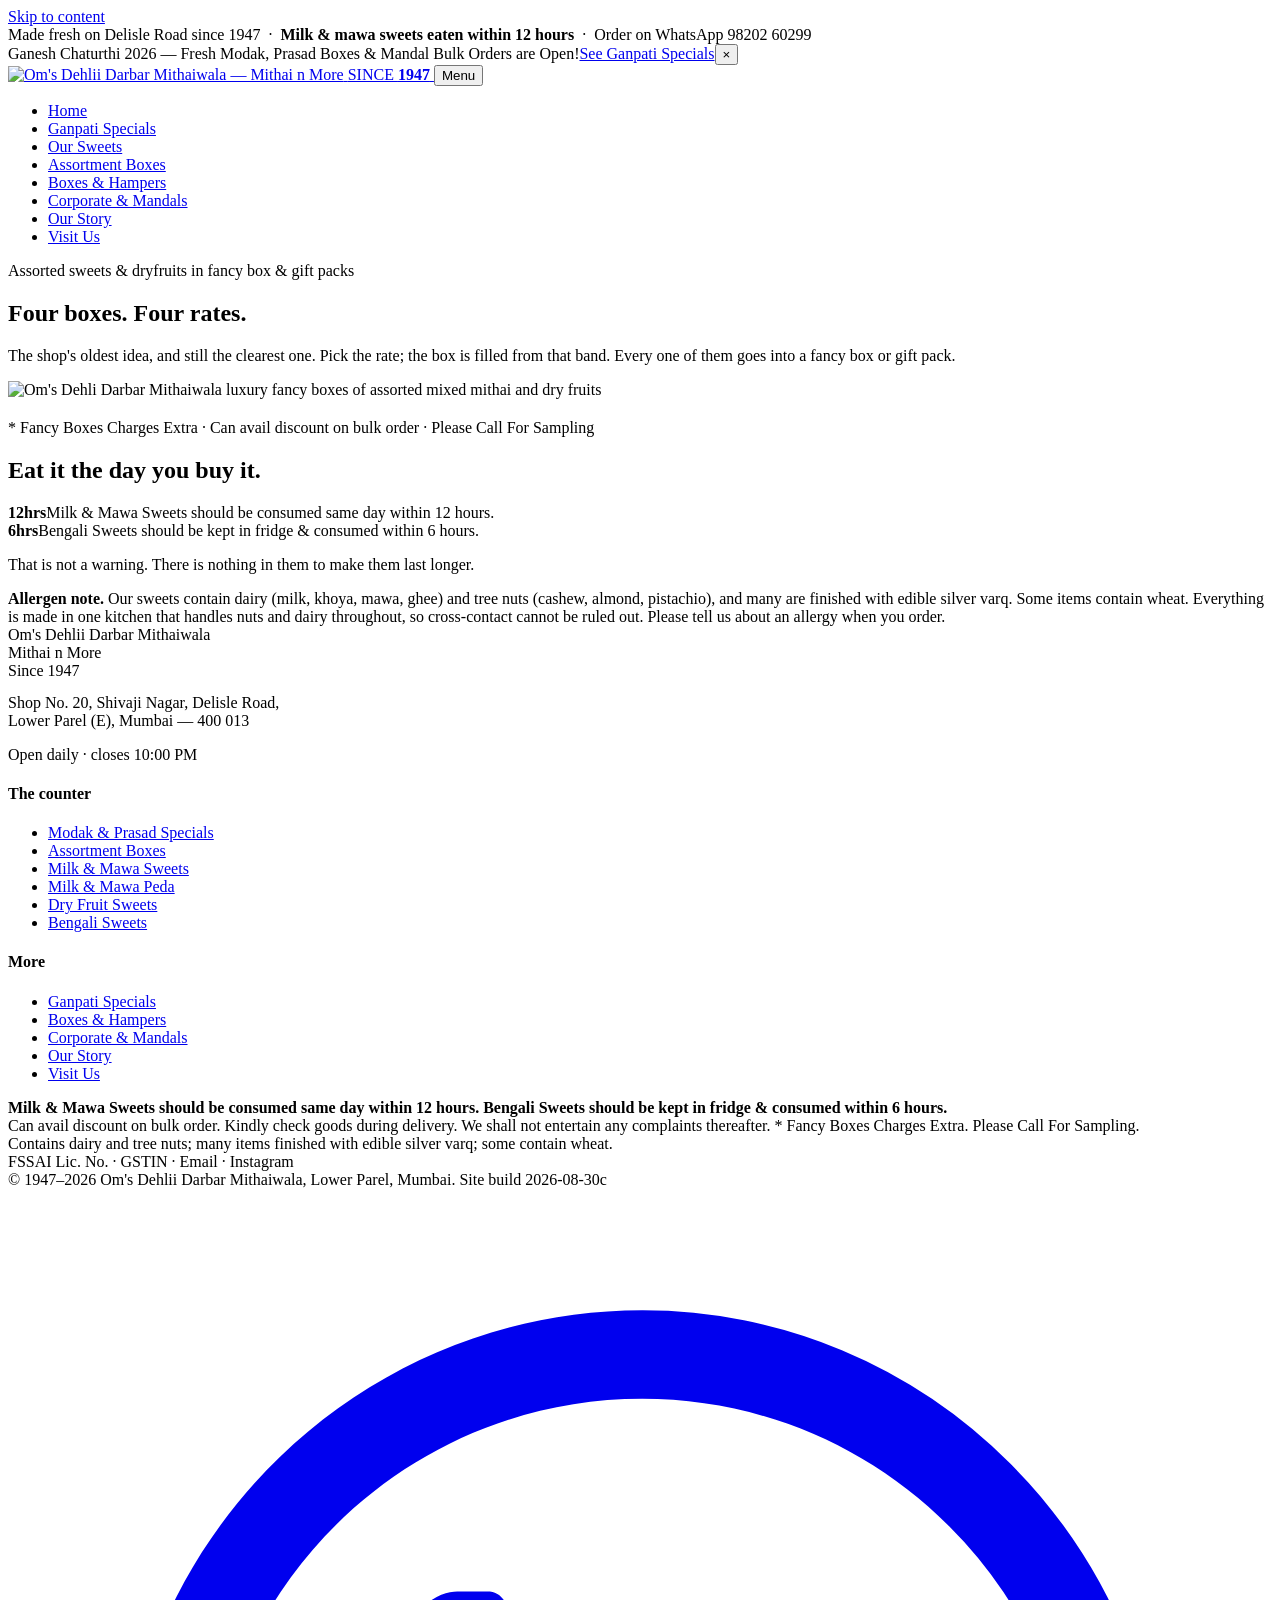
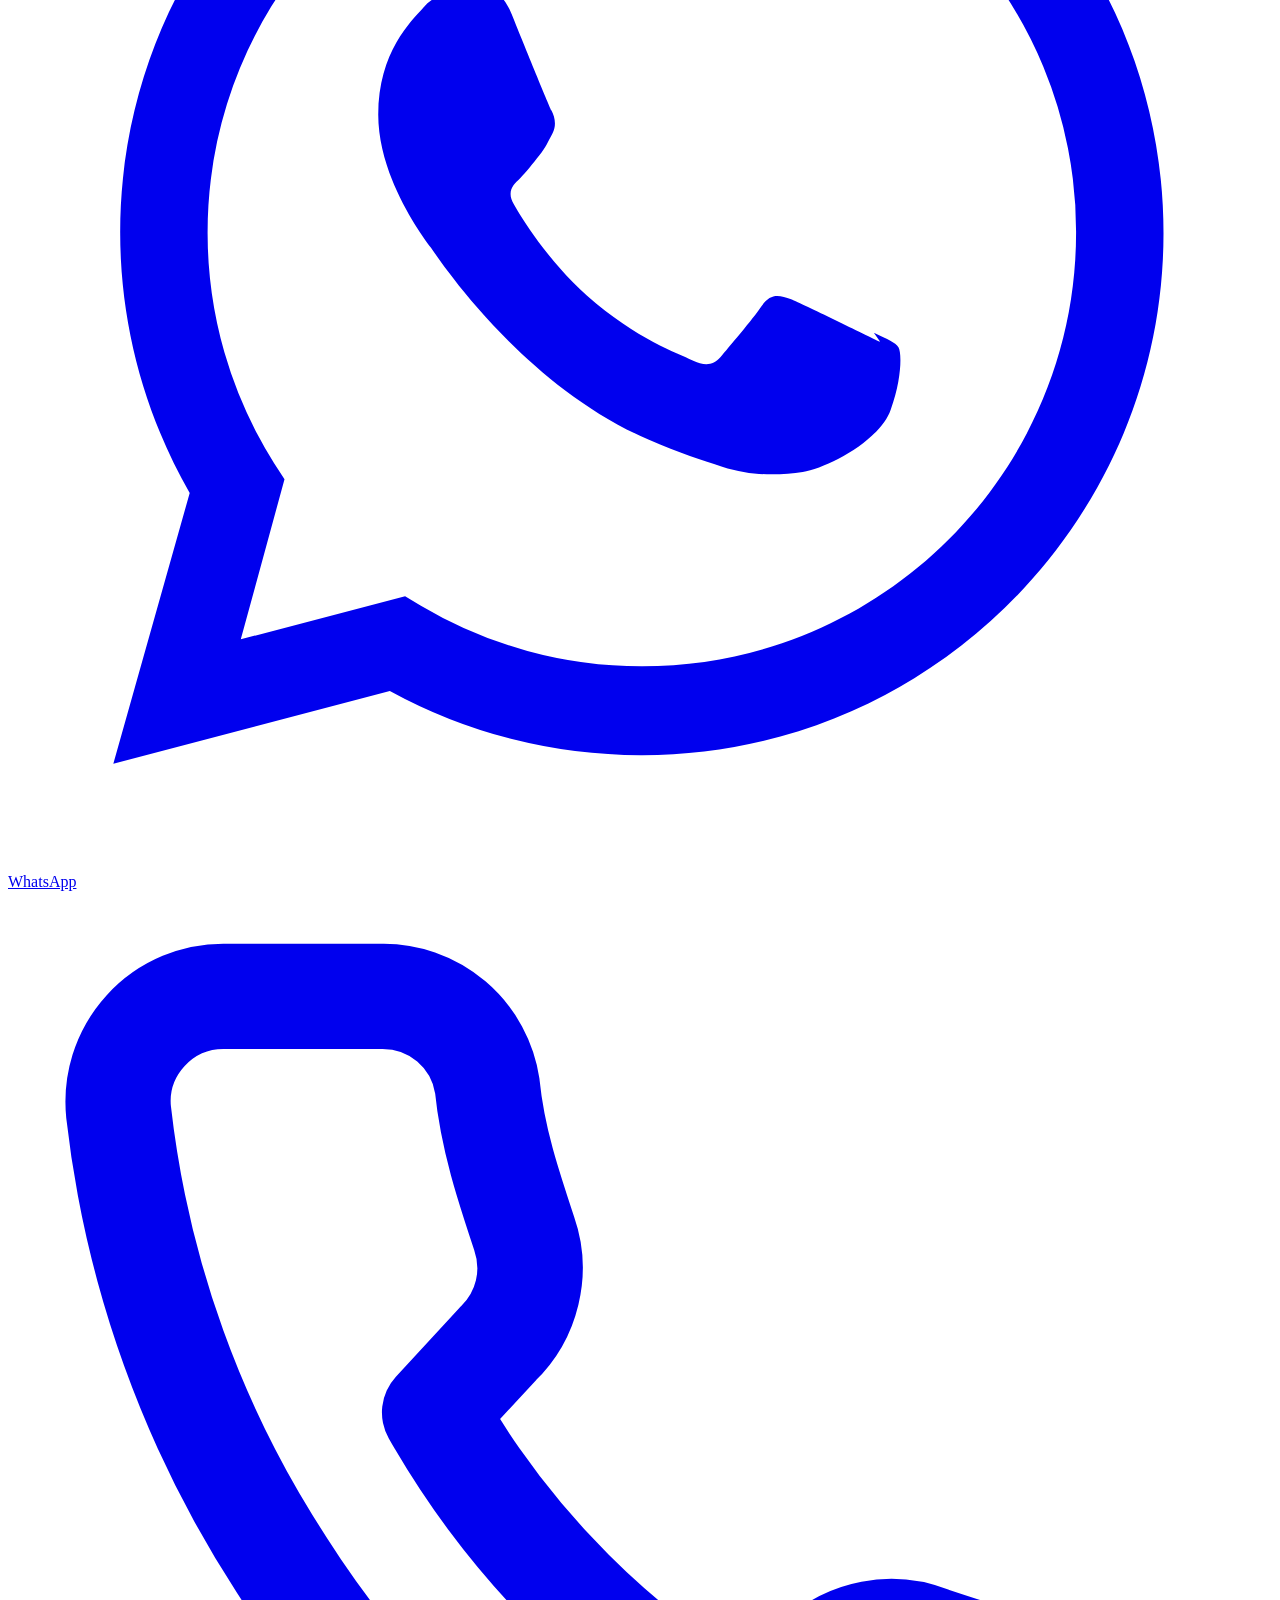
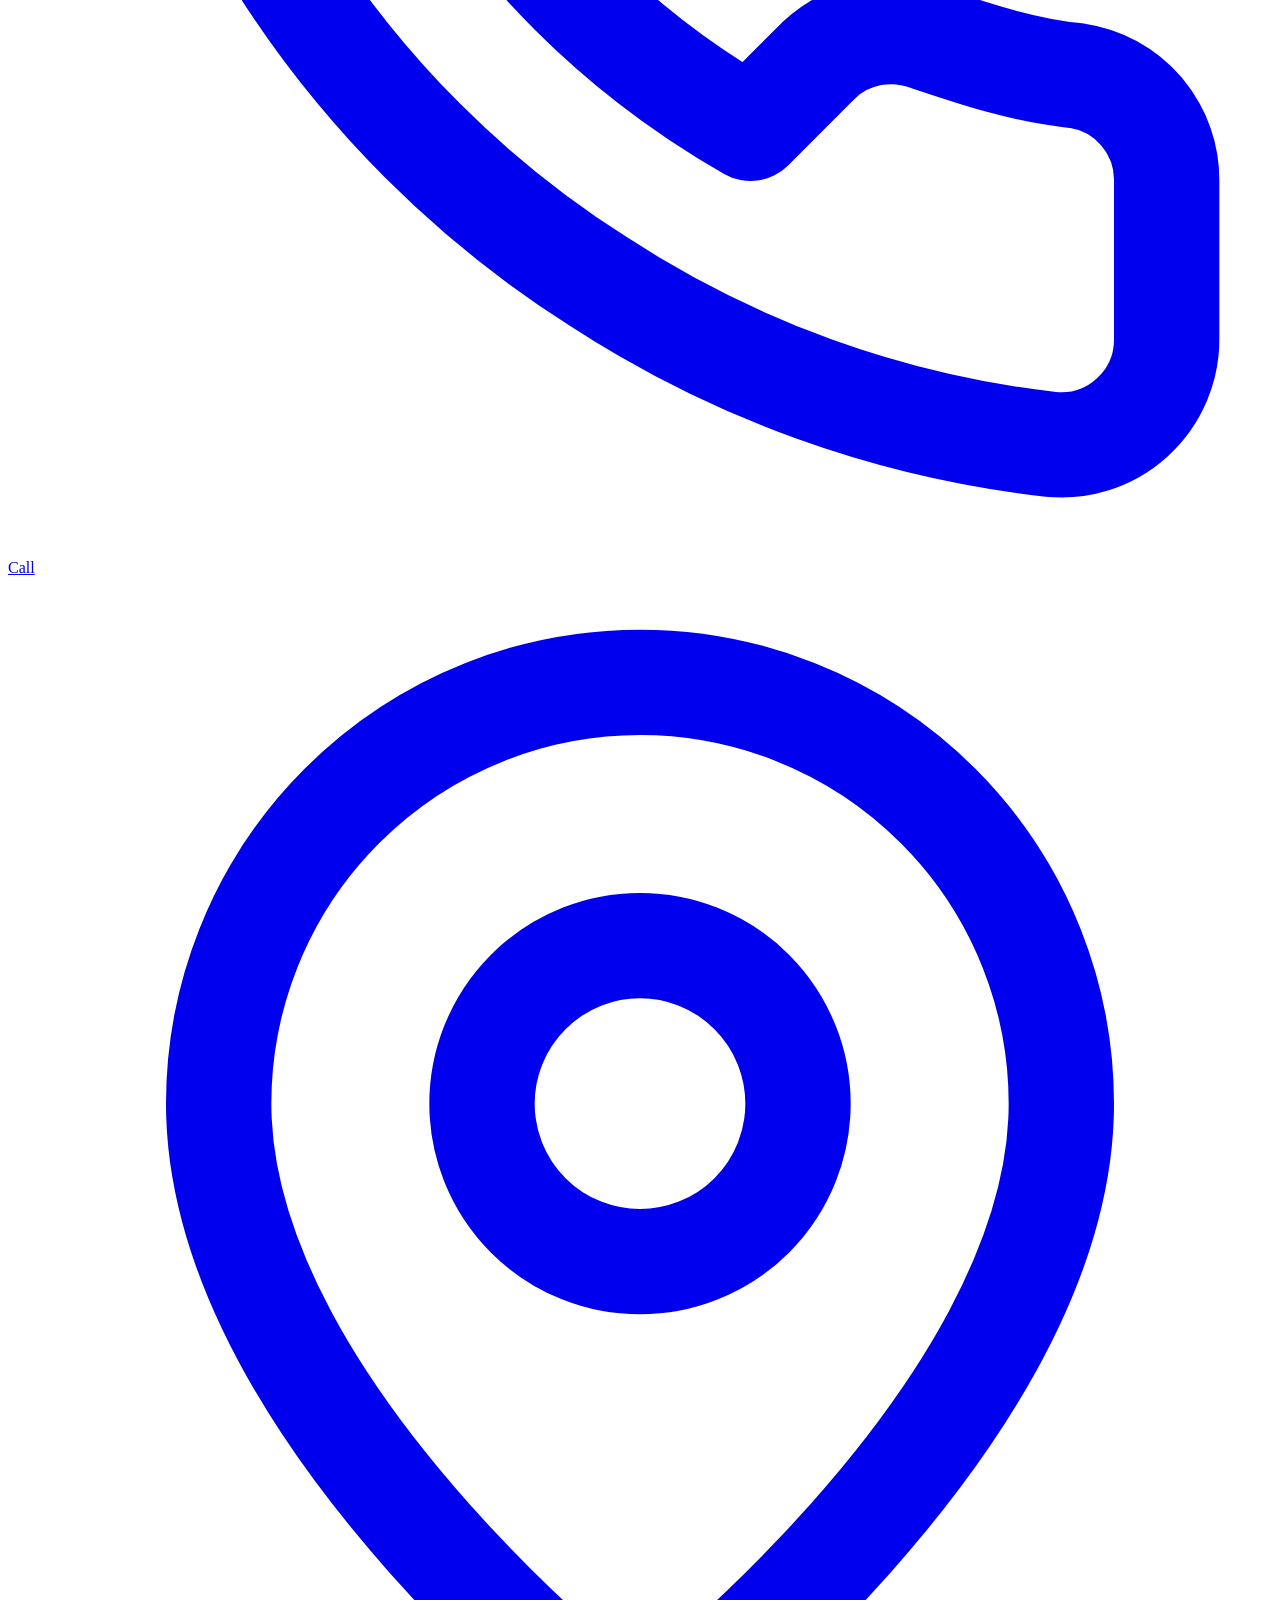
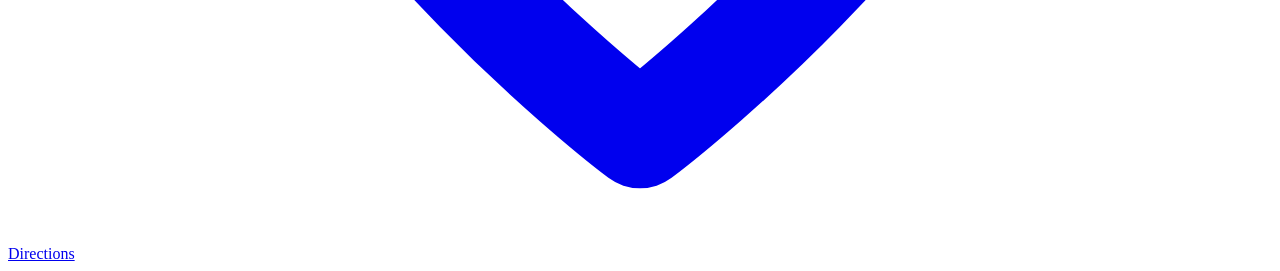
==== assortments.html @ df22cde6 "Standardize spelling to Om's Dehlii Darbar Mithaiwala (double i) across all flyers, images, and webs" ====
<!DOCTYPE html>
<html lang="en">
<head>
<meta charset="utf-8">
<meta name="viewport" content="width=device-width, initial-scale=1">
<title>Assorted sweets & dryfruit gift boxes — ₹280 to ₹1,400 per kg | Lower Parel</title>
<meta name="description" content="Four assortment boxes: Dry Fruits Mix ₹1,400, Pure Milk & Dry Fruits ₹700, Mawa & Deshi ₹560, Deshi & Vanaspati ₹280 per kg. Fancy box and gift packs. Lower Parel, Mumbai.">
<link rel="canonical" href="https://omsdehliidarbarmithaiwala.github.io/Our-Website/assortments.html">
<meta name="theme-color" content="#C4123F">
<meta property="og:type" content="website">
<meta property="og:site_name" content="Om's Dehlii Darbar Mithaiwala">
<meta property="og:title" content="Assorted sweets & dryfruit gift boxes — ₹280 to ₹1,400 per kg | Lower Parel">
<meta property="og:description" content="Four assortment boxes: Dry Fruits Mix ₹1,400, Pure Milk & Dry Fruits ₹700, Mawa & Deshi ₹560, Deshi & Vanaspati ₹280 per kg. Fancy box and gift packs. Lower Parel, Mumbai.">
<meta property="og:url" content="https://omsdehliidarbarmithaiwala.github.io/Our-Website/assortments.html">
<meta property="og:image" content="https://omsdehliidarbarmithaiwala.github.io/Our-Website/assets/img/linkcard.jpg">
<meta property="og:image:width" content="1200"><meta property="og:image:height" content="630">
<meta property="og:locale" content="en_IN">
<meta name="twitter:card" content="summary_large_image">
<link rel="preload" href="assets/fonts/bitter-800.woff2" as="font" type="font/woff2" crossorigin>
<link rel="preload" href="assets/fonts/bitter-400.woff2" as="font" type="font/woff2" crossorigin>
<link rel="preload" href="assets/fonts/oswald-700.woff2" as="font" type="font/woff2" crossorigin>
<link rel="stylesheet" href="assets/css/site.css?v=2026-08-30c">
<script src="assets/js/products.js?v=2026-08-30c" defer></script>
<script src="assets/js/site.js?v=2026-08-30c" defer></script>
<link rel="icon" href="assets/img/logo.svg" type="image/svg+xml">
<script type="application/ld+json">{"@context":"https://schema.org","@type":["Bakery","LocalBusiness","Store"],"name":"Om's Dehlii Darbar Mithaiwala","alternateName":["Om's Dehlii Darbar Mithaiwala","Oms Dehlii Darbar Mithaiwala"],"slogan":"Mithai n More","description":"All varieties of dry fruit, milk, bengali and mawa mithais manufactured by us. We cater to all orders for retail and corporate. Also available all types of dry fruits and farsans and chocolates. Fancy packaging available.","foundingDate":"1947","url":"https://omsdehliidarbarmithaiwala.github.io/Our-Website/","telephone":["+919920879952","+919820260299"],"priceRange":"₹₹","currenciesAccepted":"INR","paymentAccepted":"Cash, UPI","servesCuisine":"Indian sweets","address":{"@type":"PostalAddress","streetAddress":"Shop No. 20, Shivaji Nagar, Delisle Road","addressLocality":"Lower Parel (E), Mumbai","addressRegion":"Maharashtra","postalCode":"400013","addressCountry":"IN"},"openingHoursSpecification":[{"@type":"OpeningHoursSpecification","dayOfWeek":["Monday","Tuesday","Wednesday","Thursday","Friday","Saturday","Sunday"],"closes":"22:00"}],"aggregateRating":{"@type":"AggregateRating","ratingValue":"4.8","reviewCount":"16","bestRating":"5"},"hasMap":"https://maps.google.com/?q=Om%27s%20Dehlii%20Darbar%20Mithaiwala%2C%20Shop%20No.%2020%2C%20Shivaji%20Nagar%2C%20Delisle%20Road%2C%20Lower%20Parel%20%28E%29%2C%20Mumbai%20400013"}</script>
</head>
<body>
<a class="skip" href="#main">Skip to content</a>
<div class="announce"><span>Made fresh on Delisle Road since 1947 &nbsp;·&nbsp; <b>Milk &amp; mawa sweets eaten within 12 hours</b> &nbsp;·&nbsp; Order on WhatsApp 98202 60299</span></div>
<div class="season" id="season-banner" role="region" aria-label="Ganesh Chaturthi season notice"><div class="season-in"><span>Ganesh Chaturthi 2026 — Fresh Modak, Prasad Boxes &amp; Mandal Bulk Orders are Open!</span><a href="ganpati.html">See Ganpati Specials</a><button class="x" type="button" aria-label="Dismiss this notice">&times;</button></div></div>
<div class="goldrule" aria-hidden="true"></div>
<header class="hdr">
  <div class="hdr-in">
    <a class="brand" href="index.html">
      <img src="assets/img/logo.svg" width="150" height="110" alt="Om's Dehlii Darbar Mithaiwala — Mithai n More">
      <span class="since">SINCE <b>1947</b></span>
    </a>
    <button class="navbtn" id="navbtn" aria-expanded="false" aria-controls="nav">Menu</button>
    <nav class="nav" id="nav" aria-label="Main"><ul><li><a href="index.html">Home</a></li><li><a href="ganpati.html" data-season-only>Ganpati Specials</a></li><li><a href="sweets.html">Our Sweets</a></li><li><a href="assortments.html">Assortment Boxes</a></li><li><a href="boxes.html">Boxes &amp; Hampers</a></li><li><a href="corporate.html">Corporate &amp; Mandals</a></li><li><a href="story.html">Our Story</a></li><li><a href="visit.html">Visit Us</a></li></ul></nav>
  </div>
</header>
<main id="main">

<section class="hero">
  <div class="wrap hero-in">
    <div>
      <p class="eyebrow">Assorted sweets &amp; dryfruits in fancy box &amp; gift packs</p>
      <h1>Four boxes. Four rates.</h1>
      <p>The shop's oldest idea, and still the clearest one. Pick the rate; the box is filled from that band.
         Every one of them goes into a fancy box or gift pack.</p>
    </div>
    <div class="hero-img">
      <picture><source type="image/webp" srcset="assets/img/festive-boxes-hero-800.webp">
      <img src="assets/img/festive-boxes-hero-800.jpg" width="800" height="450" fetchpriority="high" decoding="async"
           alt="Om's Dehli Darbar Mithaiwala luxury fancy boxes of assorted mixed mithai and dry fruits"></picture>
    </div>
  </div>
</section>
<section class="sec">
  <div class="wrap">
    <div class="bands" data-bands></div>
    <p style="margin-top:20px;color:var(--muted)">* Fancy Boxes Charges Extra · Can avail discount on bulk order · Please Call For Sampling</p>
  </div>
</section>
<section class="sec tint"><div class="wrap"><div class="fresh">
  <h2>Eat it the day you buy it.</h2>
  <div class="fg">
    <div class="fcard"><b>12<span>hrs</span></b><span>Milk &amp; Mawa Sweets should be consumed same day within 12 hours.</span></div>
    <div class="fcard"><b>6<span>hrs</span></b><span>Bengali Sweets should be kept in fridge &amp; consumed within 6 hours.</span></div>
  </div>
  <p class="fnote">That is not a warning. There is nothing in them to make them last longer.</p>
</div></div></section>
<section class="sec"><div class="wrap"><div class="allergen"><b>Allergen note.</b> Our sweets contain dairy (milk, khoya, mawa, ghee) and tree nuts (cashew, almond, pistachio), and many are finished with edible silver varq. Some items contain wheat. Everything is made in one kitchen that handles nuts and dairy throughout, so cross-contact cannot be ruled out. Please tell us about an allergy when you order.</div></div></section>

</main>
<div class="goldrule" aria-hidden="true"></div>
<footer class="ftr">
  <div class="wrap inner">
    <div class="cols">
      <div>
        <div class="lock">Om's Dehlii Darbar Mithaiwala</div>
        <div class="tag">Mithai n More</div>
        <div class="since">Since 1947</div>
        <p style="margin-top:14px">Shop No. 20, Shivaji Nagar, Delisle Road,<br>Lower Parel (E), Mumbai — 400 013</p>
        <p>Open daily · closes 10:00 PM</p>
        <div class="nums" data-phones></div>
      </div>
            <div>
        <h4>The counter</h4>
        <ul>
          <li><a href="ganpati.html">Modak &amp; Prasad Specials</a></li>
          <li><a href="assortments.html">Assortment Boxes</a></li>
          <li><a href="sweets.html">Milk &amp; Mawa Sweets</a></li>
          <li><a href="sweets.html">Milk &amp; Mawa Peda</a></li>
          <li><a href="sweets.html">Dry Fruit Sweets</a></li>
          <li><a href="sweets.html">Bengali Sweets</a></li>
        </ul>
      </div>
            <div>
        <h4>More</h4>
        <ul>
          <li><a href="ganpati.html">Ganpati Specials</a></li>
          <li><a href="boxes.html">Boxes &amp; Hampers</a></li>
          <li><a href="corporate.html">Corporate &amp; Mandals</a></li>
          <li><a href="story.html">Our Story</a></li>
          <li><a href="visit.html">Visit Us</a></li>
        </ul>
      </div>
    </div>
    <p class="fine">
      <b>Milk &amp; Mawa Sweets should be consumed same day within 12 hours. Bengali Sweets should be kept in
      fridge &amp; consumed within 6 hours.</b><br>
      Can avail discount on bulk order. Kindly check goods during delivery. We shall not entertain any complaints
      thereafter. * Fancy Boxes Charges Extra. Please Call For Sampling.<br>
      Contains dairy and tree nuts; many items finished with edible silver varq; some contain wheat.<br>
      FSSAI Lic. No. <span data-ph="fssai"></span> · GSTIN <span data-ph="gst"></span> ·
      Email <span data-ph="email"></span> · Instagram <span data-ph="instagram"></span><br>
      © 1947–2026 Om's Dehlii Darbar Mithaiwala, Lower Parel, Mumbai. <span class="build">Site build 2026-08-30c</span>
    </p>
  </div>
</footer>
<nav class="actionbar" aria-label="Quick actions">
  <a class="wa" data-href="wa" href="#"><svg viewBox="0 0 24 24" fill="currentColor" aria-hidden="true"><path d="M12.04 2C6.58 2 2.13 6.45 2.13 11.91c0 1.75.46 3.45 1.32 4.95L2 22l5.25-1.38a9.9 9.9 0 0 0 4.79 1.22c5.46 0 9.9-4.45 9.9-9.91 0-2.65-1.03-5.14-2.9-7.01A9.82 9.82 0 0 0 12.04 2Zm0 18.15a8.2 8.2 0 0 1-4.2-1.15l-.3-.18-3.12.82.83-3.04-.2-.31a8.18 8.18 0 0 1-1.26-4.38c0-4.54 3.7-8.23 8.25-8.23 2.2 0 4.27.86 5.83 2.42a8.17 8.17 0 0 1 2.41 5.82c0 4.54-3.69 8.23-8.24 8.23Zm4.52-6.16c-.25-.12-1.47-.72-1.69-.81-.23-.08-.39-.12-.56.13-.16.24-.64.8-.78.97-.15.16-.29.18-.54.06-.25-.13-1.05-.39-2-1.23-.74-.66-1.24-1.47-1.38-1.72-.15-.25-.02-.38.11-.5.11-.11.25-.29.37-.44.12-.15.16-.25.25-.42.08-.16.04-.31-.02-.43-.06-.12-.56-1.34-.76-1.84-.2-.48-.4-.42-.56-.42h-.47c-.16 0-.43.06-.65.31-.22.25-.85.83-.85 2.03s.87 2.35.99 2.51c.12.16 1.71 2.61 4.15 3.66.58.25 1.03.4 1.39.51.58.19 1.11.16 1.53.1.47-.07 1.47-.6 1.67-1.18.21-.58.21-1.07.15-1.18-.06-.1-.22-.16-.47-.28Z"/></svg>WhatsApp</a>
  <a data-href="tel" href="#"><svg viewBox="0 0 24 24" fill="none" stroke="currentColor" stroke-width="2" stroke-linecap="round" stroke-linejoin="round" aria-hidden="true"><path d="M22 16.9v3a2 2 0 0 1-2.2 2 19.8 19.8 0 0 1-8.6-3.1 19.5 19.5 0 0 1-6-6A19.8 19.8 0 0 1 2.1 4.2 2 2 0 0 1 4.1 2h3a2 2 0 0 1 2 1.7c.1 1 .4 1.9.7 2.8a2 2 0 0 1-.5 2.1L8.1 9.9a16 16 0 0 0 6 6l1.3-1.3a2 2 0 0 1 2.1-.4c.9.3 1.8.6 2.8.7a2 2 0 0 1 1.7 2Z"/></svg>Call</a>
  <a data-href="maps" href="#" rel="noopener"><svg viewBox="0 0 24 24" fill="none" stroke="currentColor" stroke-width="2" stroke-linecap="round" stroke-linejoin="round" aria-hidden="true"><path d="M20 10c0 6-8 12-8 12S4 16 4 10a8 8 0 1 1 16 0Z"/><circle cx="12" cy="10" r="3"/></svg>Directions</a>
</nav>
</body>
</html>
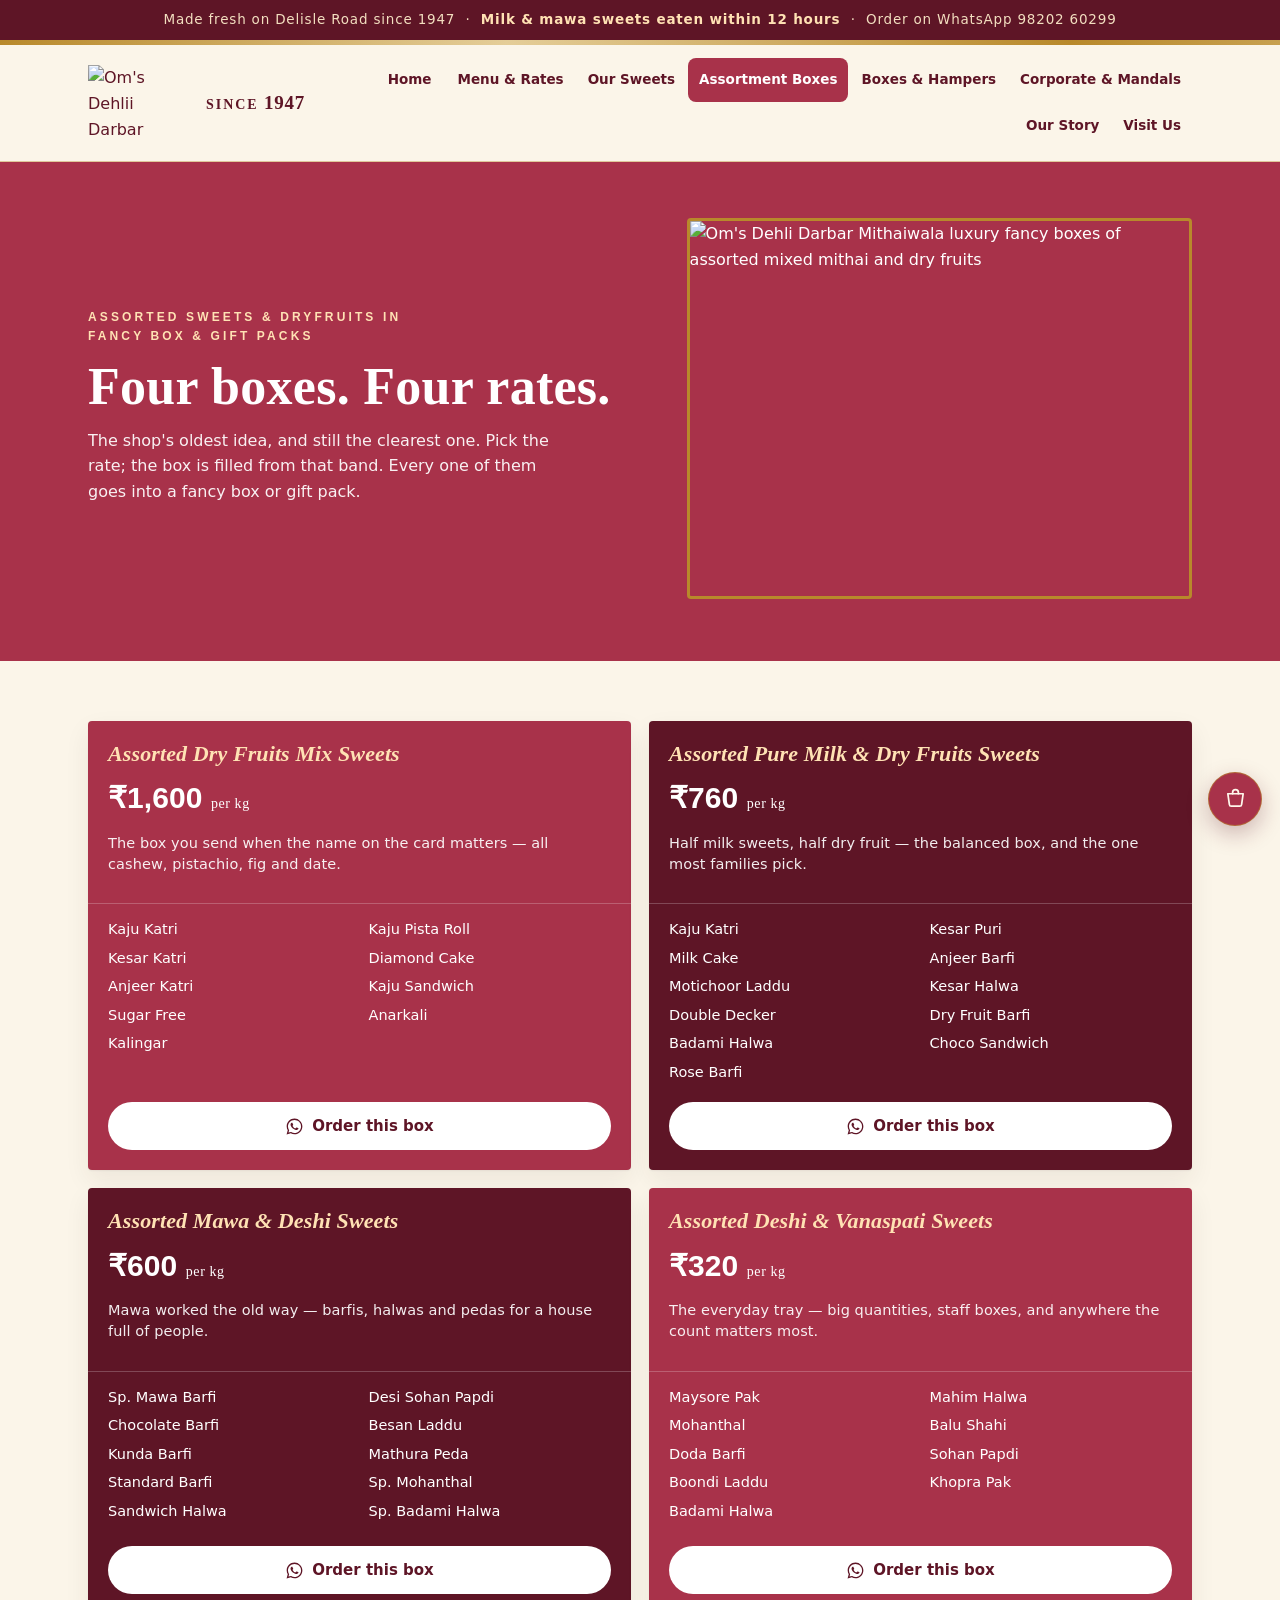
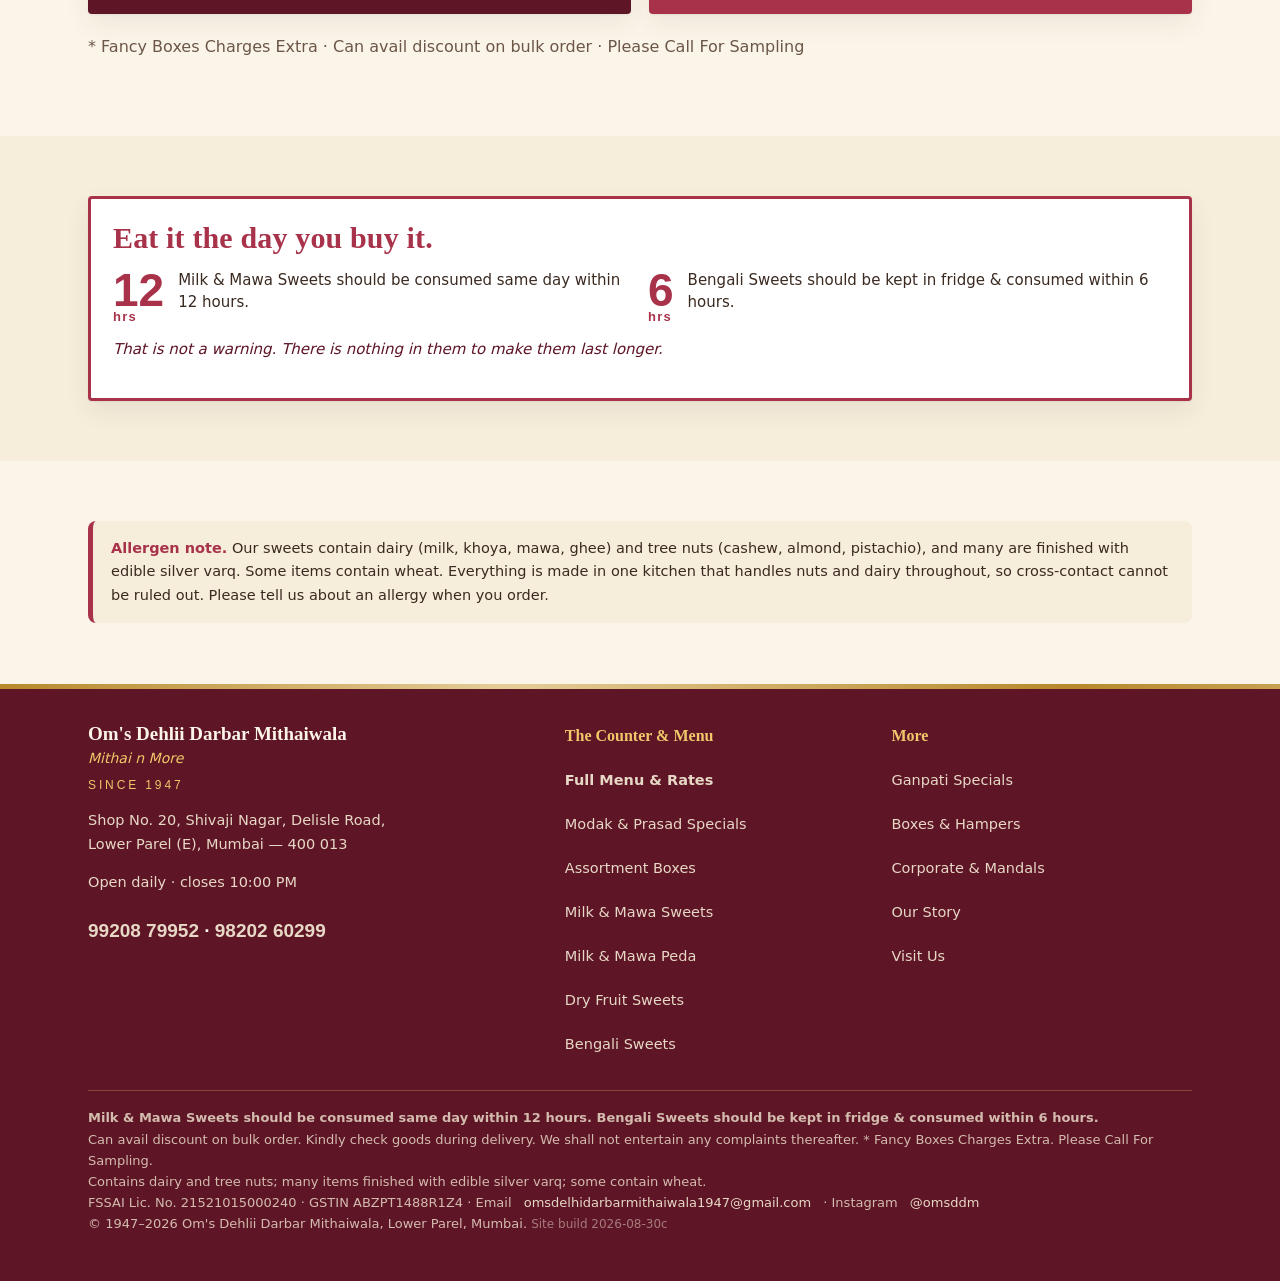
==== commit 6bc46f04: "Add official menu and price list page (menu.html) with navigation updates" ====
--- a/assortments.html
+++ b/assortments.html
@@ -37,7 +37,7 @@
       <span class="since">SINCE <b>1947</b></span>
     </a>
     <button class="navbtn" id="navbtn" aria-expanded="false" aria-controls="nav">Menu</button>
-    <nav class="nav" id="nav" aria-label="Main"><ul><li><a href="index.html">Home</a></li><li><a href="ganpati.html" data-season-only>Ganpati Specials</a></li><li><a href="sweets.html">Our Sweets</a></li><li><a href="assortments.html">Assortment Boxes</a></li><li><a href="boxes.html">Boxes &amp; Hampers</a></li><li><a href="corporate.html">Corporate &amp; Mandals</a></li><li><a href="story.html">Our Story</a></li><li><a href="visit.html">Visit Us</a></li></ul></nav>
+    <nav class="nav" id="nav" aria-label="Main"><ul><li><a href="index.html">Home</a></li><li><a href="ganpati.html" data-season-only>Ganpati Specials</a></li><li><a href="menu.html">Menu &amp; Rates</a></li><li><a href="sweets.html">Our Sweets</a></li><li><a href="assortments.html" aria-current="page">Assortment Boxes</a></li><li><a href="boxes.html">Boxes &amp; Hampers</a></li><li><a href="corporate.html">Corporate &amp; Mandals</a></li><li><a href="story.html">Our Story</a></li><li><a href="visit.html">Visit Us</a></li></ul></nav>
   </div>
 </header>
 <main id="main">
@@ -87,8 +87,9 @@
         <div class="nums" data-phones></div>
       </div>
             <div>
-        <h4>The counter</h4>
+        <h4>The Counter &amp; Menu</h4>
         <ul>
+          <li><a href="menu.html"><b>Full Menu &amp; Rates</b></a></li>
           <li><a href="ganpati.html">Modak &amp; Prasad Specials</a></li>
           <li><a href="assortments.html">Assortment Boxes</a></li>
           <li><a href="sweets.html">Milk &amp; Mawa Sweets</a></li>
--- a/assets/css/site.css
+++ b/assets/css/site.css
@@ -0,0 +1,1064 @@
+/* ==========================================================================
+   OM'S DEHLII DARBAR MITHAIWALA — site styles
+   Same system as the printed menu: mandala band, crimson/teal blocks, olive
+   price column, orange ribbon, cream canvas with a gold diamond lattice.
+
+   COLOUR NOTE. The printed menu's colours do not all clear WCAG AA on screen.
+   Four are darkened here, and only here. Measured against cream #FBF3DC:
+       teal   #1B7FA8 -> #146480   was 4.08:1, now 5.99:1
+       olive  #7E7233 -> #6E632C   was 4.37:1, now 5.44:1  (gradient foot #4F471E, 8.42:1)
+       orange #E8622A -> #B34518   was 3.05:1, now 5.01:1
+       gold   #C9962C is never used behind cream text (2.40:1). It is ornament
+              only; gold-coloured TEXT on cream uses --gold-ink #8A6119 (4.83:1).
+   ========================================================================== */
+
+/* ---------- FONTS (self-hosted; -x files are latin-ext, which carry ₹) ---------- */
+@font-face{font-family:'Bitter';src:url(../fonts/bitter-400.woff2) format('woff2');font-weight:400;font-display:swap;
+  unicode-range:U+0000-00FF,U+0131,U+0152-0153,U+02BB-02BC,U+02C6,U+02DA,U+02DC,U+2000-206F,U+2074,U+20AC,U+2122,U+2212}
+@font-face{font-family:'Bitter';src:url(../fonts/bitter-600.woff2) format('woff2');font-weight:600;font-display:swap;
+  unicode-range:U+0000-00FF,U+0131,U+0152-0153,U+02BB-02BC,U+02C6,U+02DA,U+02DC,U+2000-206F,U+2074,U+20AC,U+2122,U+2212}
+@font-face{font-family:'Bitter';src:url(../fonts/bitter-700.woff2) format('woff2');font-weight:700;font-display:swap;
+  unicode-range:U+0000-00FF,U+0131,U+0152-0153,U+02BB-02BC,U+02C6,U+02DA,U+02DC,U+2000-206F,U+2074,U+20AC,U+2122,U+2212}
+@font-face{font-family:'Bitter';src:url(../fonts/bitter-800.woff2) format('woff2');font-weight:800;font-display:swap;
+  unicode-range:U+0000-00FF,U+0131,U+0152-0153,U+02BB-02BC,U+02C6,U+02DA,U+02DC,U+2000-206F,U+2074,U+20AC,U+2122,U+2212}
+@font-face{font-family:'Bitter';src:url(../fonts/bitter-x400.woff2) format('woff2');font-weight:400;font-display:swap;
+  unicode-range:U+0100-02BA,U+1E00-1E9F,U+20A0-20C0,U+2C60-2C7F,U+A720-A7FF}
+@font-face{font-family:'Bitter';src:url(../fonts/bitter-x700.woff2) format('woff2');font-weight:700;font-display:swap;
+  unicode-range:U+0100-02BA,U+1E00-1E9F,U+20A0-20C0,U+2C60-2C7F,U+A720-A7FF}
+@font-face{font-family:'Bitter';src:url(../fonts/bitter-x800.woff2) format('woff2');font-weight:800;font-display:swap;
+  unicode-range:U+0100-02BA,U+1E00-1E9F,U+20A0-20C0,U+2C60-2C7F,U+A720-A7FF}
+@font-face{font-family:'Oswald';src:url(../fonts/oswald-600.woff2) format('woff2');font-weight:600;font-display:swap;
+  unicode-range:U+0000-00FF,U+2000-206F}
+@font-face{font-family:'Oswald';src:url(../fonts/oswald-700.woff2) format('woff2');font-weight:700;font-display:swap;
+  unicode-range:U+0000-00FF,U+2000-206F}
+@font-face{font-family:'Oswald';src:url(../fonts/oswald-x700.woff2) format('woff2');font-weight:700;font-display:swap;
+  unicode-range:U+0100-02BA,U+1E00-1E9F,U+20A0-20C0,U+2C60-2C7F,U+A720-A7FF}
+@font-face{font-family:'Mukta';src:url(../fonts/mukta-dev-600.woff2) format('woff2');font-weight:600;font-display:swap;
+  unicode-range:U+0900-097F,U+1CD0-1CF9,U+200C-200D,U+20A8,U+20B9,U+25CC,U+A830-A839,U+A8E0-A8FF}
+@font-face{font-family:'Mukta';src:url(../fonts/mukta-lat-600.woff2) format('woff2');font-weight:600;font-display:swap;
+  unicode-range:U+0000-00FF,U+2000-206F}
+
+/* ---------- TOKENS ---------- */
+:root{
+  --crimson:#C4123F;      /* cream on this = 5.41:1 */
+  --crimson-d:#A50E34;
+  --teal:#146480;         /* darkened for screen — 5.99:1 */
+  --olive:#6E632C;        /* darkened for screen — 5.44:1 */
+  --olive2:#4F471E;       /* gradient foot      — 8.42:1 */
+  --orange:#B34518;       /* darkened for screen — 5.01:1 */
+  --orange-print:#E8622A; /* the true brand orange, ornament use only */
+  --purple:#7A2E6E;       /* cream on this = 7.76:1 */
+  --cream:#FBF3DC;
+  --cream-2:#F5E9CB;
+  --gold:#C9962C;         /* ORNAMENT ONLY — never behind cream text */
+  --gold-ink:#8A6119;     /* gold-family text on cream — 4.83:1 */
+  --maroon:#6E1B2A;       /* on cream = 10.23:1 */
+  --ink:#3A2318;          /* body text on cream */
+  --muted:#6B5647;
+  --line:rgba(110,27,42,.20);
+  --radius:12px;
+  --shadow:0 1px 2px rgba(58,35,24,.07),0 8px 22px rgba(58,35,24,.08);
+  --wrap:1140px;
+  --bar:64px;
+}
+
+*,*::before,*::after{box-sizing:border-box}
+html{-webkit-text-size-adjust:100%}
+body{
+  margin:0;color:var(--ink);
+  background:var(--cream) url(../img/lattice.svg) repeat;background-size:34px 34px;
+  font:400 16px/1.62 'Bitter',Georgia,'Times New Roman',serif;
+  overflow-wrap:break-word;
+}
+img{max-width:100%;height:auto;display:block}
+a{color:var(--maroon)}
+h1,h2,h3{font-family:'Bitter',Georgia,serif;font-weight:800;line-height:1.1;margin:0;letter-spacing:-.012em}
+p{margin:0 0 1em}
+.dv{font-family:'Mukta',sans-serif;font-weight:600}
+.cond{font-family:'Oswald',sans-serif;font-weight:700;letter-spacing:.01em}
+.wrap{width:100%;max-width:var(--wrap);margin:0 auto;padding:0 18px}
+.sr-only{position:absolute;width:1px;height:1px;padding:0;margin:-1px;overflow:hidden;clip:rect(0 0 0 0);white-space:nowrap;border:0}
+:focus-visible{outline:3px solid var(--gold-ink);outline-offset:3px;border-radius:4px}
+.skip{position:absolute;left:-9999px;top:0;background:var(--crimson);color:#fff;padding:12px 18px;z-index:300}
+.skip:focus{left:8px;top:8px}
+
+/* ---------- MANDALA BAND — the shop's signature element ---------- */
+.mandala{display:block;width:100%;height:38px;object-fit:cover;object-position:center}
+.mandala.tall{height:58px}
+
+/* ---------- HEADER ---------- */
+.hdr{background:var(--cream);border-bottom:2px solid var(--gold);position:relative;z-index:60}
+.hdr a{text-decoration:none}
+.hdr-in{display:flex;align-items:center;justify-content:space-between;gap:14px;padding:10px 18px;max-width:var(--wrap);margin:0 auto}
+.brand{display:flex;align-items:center;gap:10px;min-width:0;min-height:44px}
+.brand img{width:104px;height:52px;flex:0 0 104px}
+@media (min-width:900px) and (max-width:1180px){.brand img{width:84px;height:42px;flex:0 0 84px}.brand .since{font-size:11px}}
+.brand .since{font-family:'Bitter',serif;font-weight:800;font-size:13px;color:var(--maroon);
+  letter-spacing:.08em;text-transform:uppercase;white-space:nowrap}
+.navbtn{background:var(--crimson);border:0;color:#fff;border-radius:9px;min-width:44px;min-height:44px;
+  display:inline-flex;align-items:center;justify-content:center;padding:0 14px;cursor:pointer;
+  font:700 12px/1 'Oswald',sans-serif;letter-spacing:.14em;text-transform:uppercase}
+.nav{display:none;background:var(--maroon)}
+.nav.open{display:block}
+.nav ul{list-style:none;margin:0 auto;padding:4px 0 10px;max-width:var(--wrap)}
+.nav a{display:block;padding:13px 18px;font-weight:600;font-size:15px;color:var(--cream);
+  border-bottom:1px solid rgba(251,243,220,.10)}
+.nav a[aria-current="page"]{color:#F0C86A}
+
+/* ---------- SEASON BANNER ---------- */
+.season{background:var(--crimson);color:#fff;font-size:14.5px;position:relative;z-index:55}
+.season-in{display:flex;align-items:center;gap:4px 12px;padding:4px 46px 4px 18px;max-width:var(--wrap);
+  margin:0 auto;flex-wrap:wrap;min-height:52px}
+.season a{color:#FFE2B4;font-weight:700;text-decoration:underline;text-underline-offset:3px;
+  display:inline-flex;align-items:center;min-height:44px}      /* #FFE2B4 on crimson = 5.03:1 */
+.season .x{position:absolute;right:6px;top:50%;transform:translateY(-50%);background:none;border:0;
+  color:#fff;width:44px;height:44px;font-size:22px;cursor:pointer;border-radius:8px;line-height:1}
+
+/* ---------- BUTTONS ---------- */
+.btn{display:inline-flex;align-items:center;justify-content:center;gap:8px;min-height:48px;padding:12px 20px;
+  border-radius:999px;font:700 15px/1.2 'Bitter',serif;text-decoration:none;border:0;cursor:pointer;text-align:center}
+.btn svg{width:19px;height:19px;flex:0 0 19px}
+.btn-wa{background:var(--crimson);color:#fff}            /* 6.86:1 */
+.btn-wa:hover{background:var(--crimson-d)}
+.btn-solid{background:var(--maroon);color:var(--cream)}  /* 10.23:1 */
+.btn-ghost{background:transparent;color:var(--maroon);border:2px solid var(--maroon)}
+.btn-block{display:flex;width:100%}
+
+/* ---------- ORANGE RIBBON (arrow-ended, as printed) ---------- */
+.ribbon{margin:0 0 22px;height:52px;display:flex;align-items:center}
+.ribbon span{display:flex;align-items:center;height:52px;background:var(--orange);color:#fff;
+  font-family:'Oswald',sans-serif;font-weight:700;font-size:clamp(13px,3.2vw,21px);letter-spacing:.04em;
+  padding:0 30px 0 20px;width:100%;
+  clip-path:polygon(0 0,calc(100% - 24px) 0,100% 50%,calc(100% - 24px) 100%,0 100%)}
+
+/* ---------- HERO ---------- */
+.hero{background:var(--crimson);color:#fff;padding:30px 0 34px;position:relative;overflow:hidden}
+.hero::after{content:"";position:absolute;inset:0;background:url(../img/lattice-light.svg) repeat;
+  background-size:34px 34px;opacity:.30;pointer-events:none}
+.hero>*{position:relative;z-index:1}
+.hero .eyebrow{font-family:'Oswald',sans-serif;font-size:12px;letter-spacing:.26em;text-transform:uppercase;
+  color:#FFE2B4;font-weight:600}
+.hero h1{font-size:clamp(29px,7.6vw,52px);color:#fff;margin:10px 0 0}
+.hero h1 em{font-style:normal;color:#FFE2B4}
+.hero .dv{font-size:clamp(17px,4.4vw,24px);color:rgba(255,255,255,.92);margin-top:8px}
+.hero p{color:rgba(255,255,255,.93);margin-top:12px;font-size:16px;max-width:48ch}
+.hero-cta{display:flex;flex-wrap:wrap;gap:10px;margin-top:20px}
+.hero .btn-wa{background:#fff;color:var(--crimson)}
+.hero .btn-ghost{color:#fff;border-color:rgba(255,255,255,.7)}
+.hero-img{margin-top:22px;border-radius:var(--radius);overflow:hidden;border:3px solid var(--gold)}
+/* the box exists before the file decodes, so nothing below it moves */
+.hero-img picture{display:block;aspect-ratio:16/9}
+.hero-img img{width:100%;height:100%;aspect-ratio:16/9;object-fit:cover}
+
+/* ---------- SECTIONS ---------- */
+.sec{padding:40px 0}
+.sec-head{margin-bottom:20px}
+.sec-head .eyebrow{font-family:'Oswald',sans-serif;font-size:12px;letter-spacing:.24em;text-transform:uppercase;
+  color:var(--gold-ink);font-weight:600}
+.sec-head h2{font-size:clamp(24px,5.6vw,36px);color:var(--maroon);margin-top:8px}
+.sec-head .dv{color:var(--crimson);font-size:16px;margin-top:4px}
+.sec-head p{color:var(--muted);margin-top:10px;max-width:62ch}
+.sec.tint{background:var(--cream-2)}
+.sec.dark{background:var(--maroon);color:var(--cream)}
+.sec.dark h2,.sec.dark .sec-head h2{color:var(--cream)}
+.sec.dark .sec-head .eyebrow{color:#F0C86A}
+.sec.dark p{color:rgba(251,243,220,.88)}
+
+/* ---------- CARDS ---------- */
+.grid{display:grid;gap:16px;grid-template-columns:1fr}
+.card{background:#fff;border:1px solid var(--line);border-radius:var(--radius);overflow:hidden;
+  display:flex;flex-direction:column;box-shadow:var(--shadow)}
+.card .ph{aspect-ratio:4/3;background:var(--maroon);position:relative;overflow:hidden}
+.card .ph img{width:100%;height:100%;object-fit:cover}
+.card .noimg{position:absolute;inset:0;display:flex;flex-direction:column;align-items:center;justify-content:center;
+  gap:8px;color:#F0C86A;text-align:center;font-family:'Oswald',sans-serif;font-size:11px;letter-spacing:.14em;
+  text-transform:uppercase;font-weight:600;padding:14px}
+.card .noimg svg{width:28px;height:28px;opacity:.9}
+.card .bd{padding:15px 15px 0;flex:1}
+.card h3{font-size:19px;color:var(--maroon)}
+.card .deva{font-family:'Mukta',sans-serif;font-weight:600;font-size:14px;color:var(--crimson);margin-top:2px}
+.card .desc{font-size:14.5px;color:var(--muted);margin:9px 0 0;line-height:1.5}
+.card .meta{display:flex;flex-wrap:wrap;gap:6px;margin-top:11px}
+.chip{font-family:'Oswald',sans-serif;font-size:11px;letter-spacing:.05em;font-weight:600;text-transform:uppercase;
+  padding:5px 9px;border-radius:999px;background:var(--cream-2);color:var(--maroon);border:1px solid var(--line)}
+.chip.nuts{background:#F7E6CE;color:#7A4310;border-color:#E4C79B}   /* 5.66:1 */
+.chip.dairy{background:#DCEAF0;color:#124E64;border-color:#B4D2DE}  /* 6.31:1 */
+.chip.varq{background:#EDE7DA;color:#4F4634;border-color:#D5CBB4}   /* 7.72:1 */
+.chip.wheat{background:#F0E8D3;color:#5A4A22;border-color:#D9CBA6}  /* 7.06:1 */
+.chip.fresh{background:var(--crimson);color:#fff;border-color:var(--crimson)}
+.card .foot{padding:13px 15px 15px;margin-top:12px;border-top:1px dashed var(--line);
+  display:flex;align-items:center;justify-content:space-between;gap:10px;flex-wrap:wrap}
+.price{font-family:'Oswald',sans-serif;font-weight:700;font-size:22px;color:var(--crimson);line-height:1.1}
+.price .u{display:block;font-family:'Bitter',serif;font-weight:400;font-size:11.5px;letter-spacing:.06em;
+  text-transform:uppercase;color:var(--muted);margin-top:3px}
+.card .foot .btn{padding:11px 15px;font-size:14px;min-height:44px}
+.flag{position:absolute;left:0;top:12px;background:var(--gold);color:#3A2318;font-family:'Oswald',sans-serif;
+  font-size:11px;font-weight:600;letter-spacing:.12em;text-transform:uppercase;padding:6px 12px;
+  border-radius:0 8px 8px 0;z-index:2}                             /* #3A2318 on gold = 7.19:1 */
+
+/* ---------- ASSORTMENT BAND CARDS (crimson / teal, as the menu) ---------- */
+.bands{display:grid;gap:18px;grid-template-columns:1fr}
+.band{border-radius:var(--radius);overflow:hidden;color:#fff;box-shadow:var(--shadow);display:flex;flex-direction:column}
+.band.c0,.band.c3{background:var(--crimson)}
+.band.c1,.band.c2{background:var(--teal)}
+.band .bh{padding:20px 20px 14px}
+.band h3{font-size:22px;color:#FFE2B4;font-style:italic;line-height:1.15}
+.band .bp{font-family:'Oswald',sans-serif;font-weight:700;font-size:30px;margin-top:8px;color:#fff}
+.band .bp small{font-family:'Bitter',serif;font-weight:400;font-size:14px;letter-spacing:.04em}
+.band .pitch{font-size:14.5px;color:rgba(255,255,255,.92);margin-top:10px;line-height:1.45}
+.band ul{list-style:none;margin:0;padding:14px 20px 18px;columns:2;column-gap:18px;font-size:14.5px;
+  border-top:1px solid rgba(255,255,255,.22);flex:1}
+.band li{margin-bottom:5px;break-inside:avoid}
+.band .act{padding:0 20px 20px}
+.band .btn{background:#fff;color:var(--maroon)}
+
+/* ---------- OLIVE PRICE COLUMN ---------- */
+.olive{background:linear-gradient(180deg,var(--olive) 0%,var(--olive2) 100%);color:var(--cream);
+  border-radius:120px 120px var(--radius) var(--radius);border:2px solid var(--gold);
+  padding:78px 22px 26px;position:relative;margin-top:56px}
+.olive .rose{position:absolute;left:50%;top:14px;transform:translateX(-50%);width:96px;height:96px;
+  border-radius:50%;overflow:hidden;border:3px solid var(--gold)}
+.olive .rose img{width:100%;height:100%;object-fit:cover}
+.olive h3{color:#F0C86A;text-align:center;font-size:20px;font-style:italic;margin:22px 0 10px}
+.olive h3:first-of-type{margin-top:0}
+.row{display:flex;align-items:baseline;gap:.45em;padding:4px 0;font-size:15px}
+.row .nm{flex:0 0 auto}
+.row .dots{flex:1 1 auto;border-bottom:1px dotted currentColor;opacity:.45;transform:translateY(-.24em)}
+.row .pr{flex:0 0 auto;font-family:'Oswald',sans-serif;font-weight:600;font-variant-numeric:tabular-nums}
+.olive .row{color:var(--cream)}
+
+/* ---------- LADDER (boxes & hampers) ---------- */
+.ladder{background:#fff;border:1px solid var(--line);border-radius:var(--radius);overflow:hidden;box-shadow:var(--shadow)}
+.ladder .lh{background:var(--crimson);color:var(--cream);font-weight:800;font-style:italic;font-size:20px;padding:14px 20px}
+.ladder .lb{padding:8px 20px 18px;color:var(--maroon)}
+.ladder .row{font-size:16px;font-weight:600;padding:9px 0;border-bottom:1px dotted var(--line);min-height:44px}
+.ladder .row .pr{font-size:19px;color:var(--crimson)}
+.ladder .row:last-child{border-bottom:0}
+.ladder .lwt{flex:0 0 auto;font-weight:400;font-size:14px;color:var(--muted);margin-left:.5em}
+.ladder .lact{padding:0 20px 18px}
+.ladder .row .lbtn{margin-left:12px;padding:9px 14px;min-height:44px;font-size:13px;flex:0 0 auto}
+@media (max-width:599px){
+  /* icon-only order button — the label would push the row past a 360px screen */
+  .ladder .row .lbtn{width:44px;padding:0;justify-content:center}
+  .ladder .row .lbtn .btxt{display:none}
+  .ladder .row .nm{min-width:0}
+  .ladder .row .lwt{display:block;margin-left:0}
+}
+.extra{background:var(--gold);color:#3A2318;font-family:'Oswald',sans-serif;font-weight:600;font-size:13px;
+  letter-spacing:.08em;text-transform:uppercase;padding:10px 20px;text-align:center}
+
+/* ---------- PURPLE BAR ---------- */
+.purple{background:var(--purple);color:#fff;border-radius:var(--radius);padding:20px;text-align:center}
+.purple b{display:block;font-size:18px;color:#FFE2B4}          /* #FFE2B4 on purple = 7.22:1 */
+.purple span{display:block;margin-top:6px;font-size:15px}
+.purple .big{font-family:'Oswald',sans-serif;font-weight:700;font-size:22px;margin-top:10px}
+
+/* ---------- FRESHNESS PROMISE — a trust asset, not fine print ---------- */
+.fresh{background:#fff;border:3px solid var(--crimson);border-radius:var(--radius);padding:22px;box-shadow:var(--shadow)}
+.fresh h2{color:var(--crimson);font-size:clamp(22px,5vw,30px)}
+.fresh .fg{display:grid;gap:16px;grid-template-columns:1fr;margin-top:16px}
+.fcard{display:flex;gap:14px;align-items:flex-start}
+.fcard b{font-family:'Oswald',sans-serif;font-size:46px;line-height:.9;color:var(--crimson);font-weight:700;flex:0 0 auto}
+.fcard b span{display:block;font-size:13px;letter-spacing:.1em;font-weight:600}
+.fcard>span{font-size:15px;line-height:1.45;color:var(--ink)}
+.fresh .fnote{margin-top:14px;font-style:italic;color:var(--maroon);font-size:15px}
+
+/* ---------- SPACE RESERVED FOR JS-RENDERED LISTS ----------
+   These containers are filled by products.js. Without a reserved height the
+   fill pushes everything below it down after first paint — that alone was
+   0.27 CLS on the catalogue page. The :empty selector stops applying the
+   moment the list is rendered, and by then the real content is always taller,
+   so nothing ever jumps back up. */
+#catalogue:empty{min-height:100vh}
+#catalogue{opacity:1!important;transform:none!important;visibility:visible!important}
+#bestsellers:empty{min-height:76vh}
+[data-bands]:empty{min-height:88vh}
+[data-hampers]:empty,[data-boxes]:empty{min-height:62vh}
+#faq:empty{min-height:44vh}
+
+/* ---------- FILTERS ---------- */
+.filters{display:flex;gap:8px;overflow-x:auto;padding:6px 2px 12px;-webkit-overflow-scrolling:touch;
+  scroll-snap-type:x proximity;mask-image:linear-gradient(90deg,#000 0,#000 93%,transparent 100%)}
+.filters button{flex:0 0 auto;min-height:44px;padding:10px 16px;border-radius:999px;border:2px solid var(--line);
+  background:#fff;color:var(--maroon);font:600 14px/1 'Bitter',serif;cursor:pointer;white-space:nowrap;scroll-snap-align:start}
+.filters button[aria-pressed="true"]{background:var(--maroon);color:var(--cream);border-color:var(--maroon)}
+.count{font-size:14px;color:var(--muted);margin:2px 0 16px}
+
+/* ---------- TRUST ---------- */
+.trust{display:grid;gap:14px;grid-template-columns:1fr}
+.tcard{background:var(--maroon);color:var(--cream);border-radius:var(--radius);padding:20px}
+.tcard .score{font-family:'Oswald',sans-serif;font-weight:700;font-size:46px;color:#F0C86A;line-height:1}
+.tcard .stars{display:flex;gap:3px;margin-top:6px}
+.tcard .stars svg{width:18px;height:18px;fill:#F0C86A}
+.tcard .lbl{font-family:'Oswald',sans-serif;font-size:12px;letter-spacing:.14em;text-transform:uppercase;
+  color:rgba(251,243,220,.85);margin-top:8px;font-weight:500}
+.tcard blockquote{margin:0;font-size:21px;line-height:1.32;font-style:italic}
+.tcard cite{display:block;font-style:normal;font-family:'Oswald',sans-serif;font-size:11.5px;letter-spacing:.14em;
+  text-transform:uppercase;color:#F0C86A;margin-top:9px;font-weight:500}
+
+/* ---------- FORM ---------- */
+.form{background:#fff;border:1px solid var(--line);border-radius:var(--radius);padding:20px;box-shadow:var(--shadow)}
+.field{margin-bottom:15px}
+.field label{display:block;font-weight:700;font-size:14.5px;color:var(--maroon);margin-bottom:6px}
+.field input,.field select,.field textarea{width:100%;min-height:48px;padding:12px 14px;border:2px solid var(--line);
+  border-radius:9px;font:400 16px/1.4 'Bitter',serif;color:var(--ink);background:#fff}
+.field textarea{min-height:96px;resize:vertical}
+.field .hint{font-size:13px;color:var(--muted);margin-top:5px}
+.form .btn{width:100%}
+
+/* ---------- FAQ ---------- */
+.faq{border-top:1px solid var(--line)}
+.faq details{border-bottom:1px solid var(--line)}
+.faq summary{cursor:pointer;padding:16px 34px 16px 0;font-weight:700;color:var(--maroon);position:relative;
+  list-style:none;min-height:44px}
+.faq summary::-webkit-details-marker{display:none}
+.faq summary::after{content:"+";position:absolute;right:6px;top:13px;font-size:26px;color:var(--gold-ink);line-height:1}
+.faq details[open] summary::after{content:"–"}
+.faq p{color:var(--muted);font-size:15px;padding-bottom:16px;margin:0}
+
+/* ---------- MAP / INFO ---------- */
+.mapbox{border-radius:var(--radius);overflow:hidden;border:2px solid var(--gold);background:var(--cream-2)}
+.mapbox iframe{display:block;width:100%;height:320px;border:0}
+.infolist{list-style:none;margin:0;padding:0}
+.infolist li{display:flex;gap:13px;padding:15px 0;border-bottom:1px solid var(--line);min-height:44px}
+.infolist svg{width:22px;height:22px;flex:0 0 22px;stroke:var(--crimson);fill:none;stroke-width:2;
+  stroke-linecap:round;stroke-linejoin:round;margin-top:2px}
+.infolist b{display:block;color:var(--maroon);font-size:15px}
+.infolist span{color:var(--muted);font-size:15px}
+.infolist a{color:var(--maroon);display:inline-flex;align-items:center;min-height:44px}
+
+/* ---------- NOTES ---------- */
+.allergen{background:var(--cream-2);border-left:5px solid var(--crimson);border-radius:8px;padding:16px 18px;
+  font-size:14.5px;color:var(--ink)}
+.allergen b{color:var(--crimson)}
+.ph-note{color:#6E1B2A;background:#FBE7C2;padding:1px 6px;border-radius:4px;font-weight:700;white-space:nowrap}
+                                                          /* 8.30:1 on any ground */
+
+/* ---------- FOOTER ---------- */
+.ftr{background:var(--maroon);color:rgba(251,243,220,.88);padding:0 0 calc(26px + var(--bar));font-size:14.5px}
+.ftr .inner{padding-top:34px}
+.ftr a{color:rgba(251,243,220,.88);text-decoration:none}
+.ftr a:hover{color:#F0C86A;text-decoration:underline}
+.ftr h4{font-family:'Bitter',serif;font-weight:800;color:#F0C86A;font-size:16px;margin:0 0 10px}
+.ftr .cols{display:grid;gap:26px;grid-template-columns:1fr}
+.ftr ul{list-style:none;margin:0;padding:0}
+.ftr li a{display:inline-flex;align-items:center;min-height:44px}
+.ftr .lock{font-family:'Bitter',serif;font-weight:800;color:var(--cream);font-size:19px;line-height:1.2}
+.ftr .tag{font-style:italic;color:#F0C86A;font-size:14px;margin-top:2px}
+.ftr .since{font-family:'Oswald',sans-serif;font-size:12px;letter-spacing:.24em;text-transform:uppercase;
+  color:#F0C86A;font-weight:500;margin-top:6px}
+.ftr .nums{font-family:'Oswald',sans-serif;font-weight:700;font-size:19px;color:var(--cream);margin-top:8px;line-height:1.5}
+.ftr .nums a,.infolist span a{display:inline-flex;align-items:center;min-height:44px}
+.ftr .fine{margin-top:24px;padding-top:16px;border-top:1px solid rgba(240,200,106,.28);font-size:13px;
+  color:rgba(251,243,220,.75)}
+
+/* ---------- STICKY ACTION BAR ---------- */
+.actionbar{position:fixed;left:0;right:0;bottom:0;z-index:100;background:var(--maroon);
+  border-top:2px solid var(--gold);display:grid;grid-template-columns:repeat(3,1fr);
+  padding-bottom:env(safe-area-inset-bottom)}
+.actionbar a{display:flex;flex-direction:column;align-items:center;justify-content:center;gap:4px;
+  min-height:var(--bar);color:var(--cream);text-decoration:none;font:600 11px/1 'Oswald',sans-serif;
+  letter-spacing:.1em;text-transform:uppercase;border-right:1px solid rgba(251,243,220,.14)}
+.actionbar a:last-child{border-right:0}
+.actionbar a.wa{background:var(--crimson);color:#fff}
+.actionbar svg{width:21px;height:21px}
+
+/* ---------- BREAKPOINTS ---------- */
+@media (min-width:600px){
+  .grid{grid-template-columns:repeat(2,1fr)}
+  .bands{grid-template-columns:repeat(2,1fr)}
+  .fresh .fg{grid-template-columns:1fr 1fr}
+  .ftr .cols{grid-template-columns:repeat(2,1fr)}
+  .mandala{height:48px}
+}
+@media (min-width:900px){
+  .hero{padding:56px 0 62px}
+  .hero-in{display:grid;grid-template-columns:1.05fr .95fr;gap:40px;align-items:center}
+  .hero-img{margin-top:0}
+  .hero-img picture,.hero-img img{aspect-ratio:4/3}
+  .sec{padding:60px 0}
+  .grid{grid-template-columns:repeat(3,1fr)}
+  .trust{grid-template-columns:.85fr 1.15fr}
+  .ftr .cols{grid-template-columns:1.5fr 1fr 1fr}
+  .ftr{padding-bottom:34px}
+  .two{display:grid;grid-template-columns:1.05fr .95fr;gap:34px;align-items:start}
+  .mapbox iframe{height:430px}
+  .navbtn{display:none}
+  .nav{display:block;background:transparent}
+  .nav ul{display:flex;gap:2px;padding:0;justify-content:flex-end;flex-wrap:wrap}
+  .nav a{border:0;padding:0 9px;min-height:44px;display:inline-flex;align-items:center;font-size:13.5px;border-radius:8px;color:var(--maroon);white-space:nowrap}
+  .nav a:hover{background:rgba(110,27,42,.08)}
+  .nav a[aria-current="page"]{background:var(--crimson);color:#fff}
+  .actionbar{display:none}
+  .mandala{height:56px}
+  .mandala.tall{height:76px}
+}
+@media (min-width:1100px){ .grid{grid-template-columns:repeat(4,1fr)} .bands{grid-template-columns:repeat(2,1fr)} }
+@media (prefers-reduced-motion:reduce){*{animation-duration:.001ms !important;transition-duration:.001ms !important}}
+@media print{ .actionbar,.navbtn,.season,.nav{display:none !important} body{background:#fff} }
+
+/* ==========================================================================
+   E-COMMERCE LAYER — hero banner, category tiles, collection rows, trust strip.
+   Structure follows a modern mithai storefront; the skin stays the printed menu.
+   ========================================================================== */
+
+/* ---------- announcement strip ---------- */
+.announce{background:var(--maroon);color:var(--cream);text-align:center;font-size:13.5px;
+  padding:9px 16px;font-family:'Oswald',sans-serif;font-weight:500;letter-spacing:.06em}
+.announce b{color:#FFE2B4}
+
+/* ---------- HERO BANNER (image-led, full width) ---------- */
+.banner{position:relative;overflow:hidden;background:var(--maroon)}
+.banner picture,.banner img{display:block;width:100%;height:100%;object-fit:cover}
+.banner .bimg{position:absolute;inset:0}
+.banner .bimg::after{content:"";position:absolute;inset:0;
+  background:linear-gradient(180deg,rgba(58,10,24,.86) 0%,rgba(110,27,42,.72) 45%,rgba(110,27,42,.90) 100%)}
+.banner .bin{position:relative;z-index:2;padding:44px 18px 48px;max-width:var(--wrap);margin:0 auto;text-align:center}
+.banner .eyebrow{font-family:'Oswald',sans-serif;font-size:12px;letter-spacing:.28em;text-transform:uppercase;
+  color:#FFE2B4;font-weight:600}
+.banner h1{font-size:clamp(30px,7.4vw,54px);color:#fff;margin:12px 0 0;text-shadow:0 2px 18px rgba(0,0,0,.35)}
+.banner h1 em{font-style:normal;color:#FFE2B4}
+.banner .dv{font-size:clamp(17px,4.2vw,24px);color:rgba(255,255,255,.94);margin-top:8px}
+.banner p{color:rgba(255,255,255,.92);margin:14px auto 0;max-width:56ch;font-size:16px}
+.banner .bcta{display:flex;gap:10px;justify-content:center;flex-wrap:wrap;margin-top:22px}
+.banner .btn-wa{background:#fff;color:var(--crimson)}
+.banner .btn-ghost{color:#fff;border-color:rgba(255,255,255,.75)}
+.banner .pricetag{display:inline-block;margin-top:18px;background:var(--gold);color:#3A2318;
+  font-family:'Oswald',sans-serif;font-weight:700;font-size:17px;padding:9px 20px;border-radius:999px;
+  letter-spacing:.04em}
+
+/* ---------- CATEGORY TILES ---------- */
+.cats{display:grid;grid-template-columns:repeat(3,1fr);gap:12px}
+.cat{display:block;text-align:center;text-decoration:none;color:var(--maroon)}
+.cat .disc{aspect-ratio:1;border-radius:50%;overflow:hidden;border:3px solid var(--gold);
+  background:var(--maroon);box-shadow:var(--shadow)}
+.cat .disc img{width:100%;height:100%;object-fit:cover}
+.cat .disc .noimg{position:absolute;inset:0}
+.cat b{display:block;font-size:13.5px;margin-top:9px;line-height:1.25;font-weight:700}
+.cat span{display:block;font-family:'Oswald',sans-serif;font-size:12px;color:var(--crimson);margin-top:2px;font-weight:600}
+.cat:hover .disc{border-color:var(--crimson)}
+
+/* ---------- PRODUCT CARD, storefront shape ---------- */
+.pgrid{display:grid;gap:14px;grid-template-columns:repeat(2,1fr)}
+.pcard{background:#fff;border:1px solid var(--line);border-radius:14px;overflow:hidden;
+  display:flex;flex-direction:column;box-shadow:var(--shadow);position:relative}
+.pcard .pimg{aspect-ratio:1;background:var(--maroon);position:relative;overflow:hidden}
+.pcard .pimg img{width:100%;height:100%;object-fit:cover;transition:transform .35s ease}
+.pcard:hover .pimg img{transform:scale(1.05)}
+.pcard .noimg{position:absolute;inset:0;display:flex;flex-direction:column;align-items:center;
+  justify-content:center;gap:6px;color:#F0C86A;text-align:center;font-family:'Oswald',sans-serif;
+  font-size:10.5px;letter-spacing:.12em;text-transform:uppercase;font-weight:600;padding:10px}
+.pcard .noimg svg{width:24px;height:24px}
+.pcard .pbd{padding:12px 13px 0;flex:1}
+.pcard h3{font-size:16px;color:var(--maroon);line-height:1.22}
+.pcard .deva{font-family:'Mukta',sans-serif;font-weight:600;font-size:12.5px;color:var(--crimson);margin-top:1px}
+.pcard .wt{font-family:'Oswald',sans-serif;font-size:12px;color:var(--muted);margin-top:6px;
+  letter-spacing:.04em;font-weight:500}
+.pcard .pfoot{padding:10px 13px 13px;display:flex;align-items:center;justify-content:space-between;gap:8px}
+.pcard .ppr{font-family:'Oswald',sans-serif;font-weight:700;font-size:19px;color:var(--crimson);line-height:1.1}
+.pcard .ppr small{display:block;font-family:'Bitter',serif;font-weight:400;font-size:11px;color:var(--muted);
+  letter-spacing:.04em;text-transform:uppercase;margin-top:1px}
+.pcard .padd{background:var(--crimson);color:#fff;border:0;border-radius:999px;min-height:44px;min-width:44px;
+  padding:0 14px;display:inline-flex;align-items:center;gap:6px;font:700 13px/1 'Bitter',serif;
+  text-decoration:none;cursor:pointer}
+.pcard .padd svg{width:16px;height:16px}
+.pcard .padd:hover{background:var(--crimson-d)}
+.ribbonflag, .flag, .pcard .flag, .card .flag{position:absolute;left:0;top:11px;z-index:3;
+  background:var(--maroon, #5E1526);color:#FFFFFF!important;
+  font-family:'Oswald',sans-serif;font-size:11px;font-weight:700;letter-spacing:.12em;text-transform:uppercase;
+  padding:5px 12px;border-radius:0 7px 7px 0;box-shadow:0 2px 6px rgba(0,0,0,0.3);
+  text-shadow:0 1px 2px rgba(0,0,0,0.4)}
+.ribbonflag.hot, .flag.hot{background:var(--crimson, #C4123F);color:#FFFFFF!important}
+
+/* ---------- ROW HEADER with "view all" ---------- */
+.rowhead{display:flex;align-items:flex-end;justify-content:space-between;gap:16px;margin-bottom:16px;flex-wrap:wrap}
+.rowhead h2{font-size:clamp(22px,5vw,32px);color:var(--maroon)}
+.rowhead .sub{font-family:'Oswald',sans-serif;font-size:12.5px;letter-spacing:.16em;text-transform:uppercase;
+  color:var(--gold-ink);font-weight:600;margin-bottom:5px}
+.viewall{font-family:'Oswald',sans-serif;font-size:13px;letter-spacing:.1em;text-transform:uppercase;
+  color:var(--crimson);font-weight:600;text-decoration:none;display:inline-flex;align-items:center;
+  min-height:44px;gap:5px;white-space:nowrap}
+.viewall:hover{text-decoration:underline}
+
+/* ---------- TRUST STRIP ---------- */
+.trustbar{background:var(--cream-2);border-top:2px solid var(--gold);border-bottom:2px solid var(--gold)}
+.trustbar .tin{display:grid;grid-template-columns:repeat(2,1fr);gap:18px 14px;padding:26px 18px;
+  max-width:var(--wrap);margin:0 auto}
+.tb{text-align:center}
+.tb svg{width:34px;height:34px;margin:0 auto 9px;display:block;stroke:var(--crimson);fill:none;
+  stroke-width:1.8;stroke-linecap:round;stroke-linejoin:round}
+.tb b{display:block;color:var(--maroon);font-size:14.5px;line-height:1.25}
+.tb span{display:block;color:var(--muted);font-size:12.5px;margin-top:4px;line-height:1.4}
+
+/* ---------- SPLIT PROMO (corporate) ---------- */
+.promo{display:grid;grid-template-columns:1fr;background:var(--maroon);color:var(--cream);
+  border-radius:14px;overflow:hidden;box-shadow:var(--shadow)}
+.promo .pimg{aspect-ratio:16/10;overflow:hidden}
+.promo .pimg img{width:100%;height:100%;object-fit:cover}
+.promo .ptxt{padding:26px 22px}
+.promo h2{color:var(--cream);font-size:clamp(22px,5vw,32px)}
+.promo p{color:rgba(251,243,220,.9);margin-top:12px}
+.promo .btn{margin-top:8px;background:var(--gold);color:#3A2318}
+
+@media (min-width:600px){
+  .cats{grid-template-columns:repeat(4,1fr)}
+  .pgrid{grid-template-columns:repeat(3,1fr)}
+  .trustbar .tin{grid-template-columns:repeat(4,1fr)}
+  .banner .bin{padding:64px 18px 70px}
+}
+@media (min-width:900px){
+  .cats{grid-template-columns:repeat(6,1fr)}
+  .pgrid{grid-template-columns:repeat(4,1fr)}
+  .promo{grid-template-columns:1.1fr .9fr;align-items:center}
+  .promo .pimg{aspect-ratio:auto;height:100%}
+  .promo .ptxt{padding:38px 34px}
+  .banner .bin{padding:86px 18px 94px}
+  .pcard h3{font-size:17px}
+}
+@media (min-width:1100px){ .pgrid{grid-template-columns:repeat(4,1fr)} }
+
+
+/* ---------- NO-PHOTOGRAPH TILE ---------- */
+/* Cream, latticed, with the shop's mandala — not a hole in the grid.
+   Replaces the old "photograph needed" block. */
+.card .pimg,.pcard .pimg,.card .shot{background:var(--cream)}
+.noimg{position:absolute;inset:0;display:flex;flex-direction:column;align-items:center;justify-content:center;
+  gap:6px;background:var(--cream) url(../img/lattice.svg) repeat;background-size:34px 34px;padding:12px;text-align:center}
+.noimg .nomed{width:52%;max-width:104px;height:auto;opacity:.42}
+.noimg .nodev{font-family:'Mukta',sans-serif;font-weight:600;font-size:15px;color:#8A6119;line-height:1.2}
+.card .noimg svg,.pcard .noimg svg{width:auto}
+.pcard .pimg{background:var(--cream)}
+.cat .disc .noimg{background-size:26px 26px}
+.cat .disc .noimg .nodev{display:none}
+.cat .disc .noimg .nomed{width:70%;opacity:.5}
+/* the generic ".pimg img{height:100%;object-fit:cover}" rule must not stretch the mandala */
+.pimg .noimg img.nomed,.shot .noimg img.nomed,.disc .noimg img.nomed,.noimg img.nomed{
+  width:50%;height:auto;max-height:58%;object-fit:contain;transform:none}
+.pcard:hover .noimg img.nomed{transform:none}
+
+
+/* ==========================================================================
+   V3 SKIN — the catalogue's premium dressing, applied over the system above.
+   Ivory paper, deep maroon, gold hairlines, Cormorant + Lato + Pinyon Script.
+   Everything below only re-points existing tokens, so the components,
+   layout and accessibility work above are untouched.
+   ========================================================================== */
+@font-face{font-family:'Corm';src:url(../fonts/corm-400.woff2) format('woff2');font-weight:400;font-display:swap;
+  unicode-range:U+0000-00FF,U+2000-206F}
+@font-face{font-family:'Corm';src:url(../fonts/corm-600.woff2) format('woff2');font-weight:600;font-display:swap;
+  unicode-range:U+0000-00FF,U+2000-206F}
+@font-face{font-family:'Corm';src:url(../fonts/corm-700.woff2) format('woff2');font-weight:700;font-display:swap;
+  unicode-range:U+0000-00FF,U+2000-206F}
+@font-face{font-family:'Corm';src:url(../fonts/corm-x700.woff2) format('woff2');font-weight:700;font-display:swap;
+  unicode-range:U+0100-02BA,U+1E00-1E9F,U+20A0-20C0,U+2C60-2C7F,U+A720-A7FF}
+@font-face{font-family:'Lato';src:url(../fonts/lato-400.woff2) format('woff2');font-weight:400;font-display:swap;
+  unicode-range:U+0000-00FF,U+2000-206F}
+@font-face{font-family:'Lato';src:url(../fonts/lato-700.woff2) format('woff2');font-weight:700;font-display:swap;
+  unicode-range:U+0000-00FF,U+2000-206F}
+@font-face{font-family:'Lato';src:url(../fonts/lato-x700.woff2) format('woff2');font-weight:700;font-display:swap;
+  unicode-range:U+0100-02BA,U+1E00-1E9F,U+20A0-20C0,U+2C60-2C7F,U+A720-A7FF}
+@font-face{font-family:'Script';src:url(../fonts/script-400.woff2) format('woff2');font-weight:400;font-display:swap;
+  unicode-range:U+0000-00FF,U+2000-206F}
+
+:root{
+  /* Contrast, measured against the ivory page #FBF5E9:
+       maroon  #5E1526  12.66:1      crimson #A8324A  5.62:1
+       goldink #8A6119   4.83:1      ink     #3B2A20 11.72:1   muted #6B5647 6.31:1
+     Cream #FFF8EC on maroon = 12.9:1, on crimson = 5.8:1. */
+  --crimson:#A8324A;
+  --crimson-d:#8C243A;
+  --maroon:#5E1526;
+  --maroon-2:#7A1B2E;
+  --cream:#FBF5E9;
+  --cream-2:#F6EDDB;
+  --gold:#B8892B;
+  --gold-ink:#8A6119;
+  --ink:#3B2A20;
+  --muted:#6B5647;
+  --line:rgba(94,21,38,.18);
+  --radius:4px;
+  --shadow:0 1px 2px rgba(59,42,32,.06),0 10px 26px rgba(59,42,32,.07);
+  /* the old accents are retired to ornament duty */
+  --teal:#5E1526; --olive:#8A6119; --olive2:#6B4A12; --orange:#A8324A; --purple:#5E1526;
+}
+body{font-family:'Lato',system-ui,sans-serif;background:var(--cream)}
+h1,h2,h3,.card h3,.pcard .pn,.hn,.bh{font-family:'Corm',Georgia,serif;letter-spacing:.005em}
+h1{font-weight:600}
+h2,h3{font-weight:700}
+.eyebrow,.kick,.rowhead span,.tb b,.viewall,.chip,.padd,.filters button,.announce{
+  font-family:'Lato',sans-serif;letter-spacing:.06em}
+.ppr,.hp,.rate,.price,.pcard .ppr{font-family:'Corm',Georgia,serif;font-weight:700;letter-spacing:0}
+.deva,.dv,.pdv{font-family:'Mukta',sans-serif}
+
+/* the wordmark lockup, same as the catalogue cover */
+.wm{display:block;text-align:center;color:var(--maroon);text-decoration:none;line-height:1}
+.wm .crown{display:block;margin:0 auto 4px;width:34px;height:12px}
+.wm .oms{font-family:'Corm',serif;font-weight:700;font-size:12px;letter-spacing:.18em}
+.wm .nm{font-family:'Corm',serif;font-weight:700;font-size:23px;line-height:1.06;letter-spacing:.015em;
+  white-space:nowrap;margin-top:1px}
+.wm .tg{font-family:'Script',cursive;font-size:16px;color:var(--crimson);margin-top:2px}
+.wm .sn{font-family:'Lato',sans-serif;font-weight:700;font-size:8.5px;letter-spacing:.3em;
+  color:var(--gold-ink);margin-top:4px}
+@media(max-width:600px){.wm .nm{font-size:19px}.wm .tg{font-size:14px}}
+
+/* cards and panels pick up the gold hairline */
+.card,.pcard,.hc,.tb,.panel,.bandc,.promo,.trustbar,.cat .disc{
+  border-radius:4px!important;border-color:rgba(184,137,43,.42)!important}
+.pcard,.card{background:#FFFBF3;border:1px solid rgba(184,137,43,.42)}
+.banner .bin{background:linear-gradient(90deg,rgba(94,21,38,.90),rgba(94,21,38,.55) 62%,rgba(94,21,38,0))}
+.announce{background:var(--maroon);color:#F3DFC0}
+.season{background:var(--cream-2);border-bottom:1px solid rgba(184,137,43,.42)}
+.ribbonflag, .flag{background:var(--maroon);color:#ffffff!important}
+.trustbar{background:var(--cream-2)}
+footer,.sitefoot{background:var(--maroon);color:#F3DFC0}
+.noimg{background:var(--cream-2) url(../img/lattice.svg) repeat;background-size:34px 34px}
+.goldrule{height:5px;background:linear-gradient(90deg,var(--gold) 0%,#E4CD98 18%,var(--gold) 38%,
+  #E4CD98 60%,var(--gold) 82%,#E4CD98 100%)}
+.hdr{background:var(--cream);border-bottom:1px solid rgba(184,137,43,.42)}
+.hdr .brand.wm{display:block;padding:10px 0}
+.hdr .brand.wm img.crown{filter:none}
+
+/* --- header lockup: the old .brand was a flex row; the wordmark stacks --- */
+.hdr .brand.wm{display:block!important;text-align:left;padding:12px 0;gap:0}
+.hdr .brand.wm>*{display:block}
+.hdr .brand.wm img.crown{margin:0 0 3px}
+.hdr .brand.wm .nm{font-size:21px}
+.hdr .since{display:none}
+.hdr .nav ul{font-size:14.5px}
+.hdr .nav a{padding:9px 11px}
+@media(max-width:900px){.hdr .brand.wm .nm{font-size:18px}}
+
+/* --- hero: let the photograph through --- */
+.banner .bin{background:linear-gradient(90deg,rgba(94,21,38,.88) 0%,rgba(94,21,38,.72) 38%,
+  rgba(94,21,38,.30) 72%,rgba(94,21,38,.12) 100%)}
+.banner .bimg img{filter:saturate(1.05)}
+/* uniform scrim — the headline is centred, so a directional gradient cannot
+   guarantee contrast across its whole width */
+.banner .bin{background:linear-gradient(180deg,rgba(94,21,38,.90) 0%,rgba(94,21,38,.78) 55%,
+  rgba(94,21,38,.88) 100%)}
+.season{color:var(--ink)}
+.season a{color:var(--maroon);font-weight:700}
+
+/* --- header: the shop's own cartouche, as printed on the box --- */
+.hdr .brand{display:flex!important;align-items:center;gap:14px;padding:10px 0;text-decoration:none}
+.hdr .brand img{width:132px;height:auto;display:block}
+.hdr .since{display:inline-block!important;font-family:'Corm',Georgia,serif;font-weight:600;font-size:14px;
+  letter-spacing:.14em;color:var(--maroon);white-space:nowrap;text-transform:none}
+.hdr .since b{font-weight:700;font-size:19px;letter-spacing:.04em}
+@media(max-width:600px){.hdr .brand img{width:104px}.hdr .since{font-size:12px}.hdr .since b{font-size:16px}}
+/* the season-banner dismiss button was white on ivory */
+.season .x{color:var(--maroon)!important;opacity:.75}
+.season .x:hover{opacity:1}
+/* darkest where the type sits, opening up at the edges so the tray still reads */
+.banner .bin{background:radial-gradient(125% 95% at 50% 48%,rgba(94,21,38,.93) 0%,
+  rgba(94,21,38,.88) 46%,rgba(94,21,38,.52) 100%)}
+
+/* ₹ (U+20B9) is absent from Cormorant and from Lato's latin subset. Mukta's
+   Devanagari file carries it, so it is aliased into both families for that one
+   codepoint — otherwise the rupee sign silently borrows whatever the OS has. */
+@font-face{font-family:'Corm';src:url(../fonts/mukta-dev-600.woff2) format('woff2');font-weight:400;
+  font-display:swap;unicode-range:U+20B9}
+@font-face{font-family:'Corm';src:url(../fonts/mukta-dev-600.woff2) format('woff2');font-weight:700;
+  font-display:swap;unicode-range:U+20B9}
+@font-face{font-family:'Lato';src:url(../fonts/mukta-dev-600.woff2) format('woff2');font-weight:400;
+  font-display:swap;unicode-range:U+20B9}
+@font-face{font-family:'Lato';src:url(../fonts/mukta-dev-600.woff2) format('woff2');font-weight:700;
+  font-display:swap;unicode-range:U+20B9}
+/* retire the old faces everywhere the skin is in charge */
+.per,.ppr span,.pfoot span,.meta,.chip,.tb span,.hw,.bhi,.rowhead b,.card .desc,.pcard .pbd,
+.announce,.season,.filters button,.nav a,.padd,.btn,button,input,select,textarea,p,li,td,th,small,figcaption{
+  font-family:'Lato',system-ui,sans-serif}
+.rate,.ppr,.hp,.price,.bp,.hn,h1,h2,h3,h4,.card h3,.pcard .pn{font-family:'Corm',Georgia,serif}
+.pcard .ppr small,.ppr small{font-family:'Lato',system-ui,sans-serif;letter-spacing:.08em}
+/* Cormorant defaults to old-style figures; a price wants lining numerals */
+.ppr,.rate,.price,.hp,.bp,.pricetag,.ladder b,.hn,.tb b,.rr b{
+  font-variant-numeric:lining-nums tabular-nums;font-feature-settings:'lnum' 1,'tnum' 1}
+/* footer contact links: 44px hit area without opening up the fine-print line
+   (negative margin cancels the padding visually, the target stays full size) */
+.ftr .fine a,.visit-contact a{display:inline-block;padding:14px 8px;margin:-14px 0;border-radius:4px}
+.ftr .fine a:focus-visible,.visit-contact a:focus-visible{outline:2px solid var(--gold);outline-offset:2px}
+.ftr .build{opacity:.62;font-size:12px;white-space:nowrap}
+
+
+/* ==========================================================================
+   MOTION — scroll reveals, hover states, ambient touches.
+   Everything here is decorative: each effect starts from a visible, usable
+   state and is switched off completely under prefers-reduced-motion, so a
+   viewer who has motion turned down loses nothing but the movement.
+   ========================================================================== */
+
+/* ---------- scroll reveal ---------- */
+[data-reveal]{opacity:0;transform:translate3d(0,26px,0);
+  transition:opacity .68s cubic-bezier(.22,.61,.36,1),transform .68s cubic-bezier(.22,.61,.36,1);
+  will-change:opacity,transform}
+[data-reveal="left"]  {transform:translate3d(-28px,0,0)}
+[data-reveal="right"] {transform:translate3d(28px,0,0)}
+[data-reveal="zoom"]  {transform:scale(.94)}
+[data-reveal="rise"]  {transform:translate3d(0,42px,0)}
+[data-reveal].in{opacity:1;transform:none}
+/* children stagger behind their parent */
+[data-stagger]>*{opacity:0;transform:translate3d(0,22px,0);
+  transition:opacity .58s cubic-bezier(.22,.61,.36,1),transform .58s cubic-bezier(.22,.61,.36,1)}
+[data-stagger].in>*{opacity:1;transform:none}
+[data-stagger].in>*:nth-child(1){transition-delay:.03s}
+[data-stagger].in>*:nth-child(2){transition-delay:.09s}
+[data-stagger].in>*:nth-child(3){transition-delay:.15s}
+[data-stagger].in>*:nth-child(4){transition-delay:.21s}
+[data-stagger].in>*:nth-child(5){transition-delay:.27s}
+[data-stagger].in>*:nth-child(6){transition-delay:.33s}
+[data-stagger].in>*:nth-child(7){transition-delay:.39s}
+[data-stagger].in>*:nth-child(n+8){transition-delay:.45s}
+
+/* ---------- product card hover ---------- */
+.pcard{transition:transform .4s cubic-bezier(.22,.61,.36,1),box-shadow .4s ease,border-color .3s ease}
+.pcard:hover{transform:translateY(-6px);box-shadow:0 18px 40px rgba(94,21,38,.16);
+  border-color:rgba(184,137,43,.85)!important}
+.pcard .pimg{position:relative;overflow:hidden}
+.pcard .pimg img{transition:transform .72s cubic-bezier(.22,.61,.36,1),filter .4s ease}
+.pcard:hover .pimg img{transform:scale(1.08)}
+/* a slow gold sheen crossing the photograph */
+.pcard .pimg::after{content:"";position:absolute;top:0;bottom:0;left:-70%;width:55%;
+  background:linear-gradient(100deg,transparent,rgba(255,246,225,.42),transparent);
+  transform:skewX(-18deg);opacity:0;pointer-events:none}
+.pcard:hover .pimg::after{animation:sheen .95s ease-out}
+@keyframes sheen{from{left:-70%;opacity:1}to{left:120%;opacity:0}}
+.pcard .padd{transition:transform .25s ease,background .25s ease}
+.pcard:hover .padd{transform:scale(1.06)}
+
+/* ---------- category discs ---------- */
+.cat .disc{transition:transform .45s cubic-bezier(.22,.61,.36,1),box-shadow .45s ease,border-color .3s ease;
+  overflow:hidden}
+.cat .disc img{transition:transform .7s cubic-bezier(.22,.61,.36,1)}
+.cat:hover .disc{transform:translateY(-5px) scale(1.04);box-shadow:0 14px 32px rgba(94,21,38,.18)}
+.cat:hover .disc img{transform:scale(1.1)}
+.cat b{transition:color .25s ease}
+.cat:hover b{color:var(--crimson)}
+
+/* ---------- hero ---------- */
+.banner .bimg img{transform:scale(1.06);transition:transform 1.4s cubic-bezier(.22,.61,.36,1)}
+.banner.ready .bimg img{transform:scale(1)}
+.banner .bin>*{opacity:0;transform:translateY(18px);
+  transition:opacity .7s cubic-bezier(.22,.61,.36,1),transform .7s cubic-bezier(.22,.61,.36,1)}
+.banner.ready .bin>*{opacity:1;transform:none}
+.banner.ready .bin>*:nth-child(1){transition-delay:.10s}
+.banner.ready .bin>*:nth-child(2){transition-delay:.20s}
+.banner.ready .bin>*:nth-child(3){transition-delay:.30s}
+.banner.ready .bin>*:nth-child(4){transition-delay:.40s}
+.banner.ready .bin>*:nth-child(5){transition-delay:.50s}
+.banner.ready .bin>*:nth-child(n+6){transition-delay:.58s}
+
+/* ---------- buttons and links ---------- */
+.btn,.padd,.viewall,.filters button{transition:transform .22s ease,background .25s ease,
+  color .25s ease,border-color .25s ease,box-shadow .25s ease}
+.btn:hover{transform:translateY(-2px);box-shadow:0 8px 20px rgba(94,21,38,.18)}
+.btn:active,.padd:active{transform:translateY(0) scale(.98)}
+.viewall{position:relative}
+.viewall::after{content:"";position:absolute;left:0;right:100%;bottom:-3px;height:1.5px;
+  background:var(--crimson);transition:right .35s cubic-bezier(.22,.61,.36,1)}
+.viewall:hover::after{right:0}
+.nav a{position:relative}
+.nav a::after{content:"";position:absolute;left:14px;right:100%;bottom:4px;height:1.5px;
+  background:var(--gold);transition:right .3s cubic-bezier(.22,.61,.36,1)}
+.nav a:hover::after{right:14px}
+
+/* ---------- panels, bands, hampers ---------- */
+.bandc,.hc,.tb,.panel,.promo{transition:transform .4s cubic-bezier(.22,.61,.36,1),box-shadow .4s ease}
+.bandc:hover,.hc:hover,.panel:hover{transform:translateY(-4px);box-shadow:0 14px 34px rgba(94,21,38,.13)}
+.tb{transition:transform .35s ease}
+.tb:hover{transform:translateY(-3px)}
+
+/* ---------- announce strip: a slow marquee, paused on hover ---------- */
+.announce{overflow:hidden;white-space:nowrap}
+.announce>span{display:inline-block;padding-left:100%;animation:crawl 34s linear infinite}
+.announce:hover>span{animation-play-state:paused}
+@keyframes crawl{from{transform:translateX(0)}to{transform:translateX(-100%)}}
+@media(min-width:860px){
+  .announce>span{padding-left:0;animation:none;display:block;text-align:center}
+}
+
+/* ---------- gold rule shimmer ---------- */
+.goldrule{background-size:220% 100%;animation:shimmer 9s linear infinite}
+@keyframes shimmer{from{background-position:0 0}to{background-position:220% 0}}
+
+/* ---------- scroll progress ---------- */
+.progress{position:fixed;top:0;left:0;height:3px;width:0;z-index:60;
+  background:linear-gradient(90deg,var(--gold),var(--crimson));transition:width .12s linear}
+
+/* ---------- back to top ---------- */
+.totop{position:fixed;right:18px;bottom:18px;width:46px;height:46px;border-radius:50%;
+  display:grid;place-items:center;background:var(--maroon);color:#F3DFC0;border:1px solid rgba(184,137,43,.6);
+  opacity:0;transform:translateY(14px);pointer-events:none;z-index:55;cursor:pointer;
+  transition:opacity .3s ease,transform .3s ease,background .25s ease}
+.totop.on{opacity:1;transform:none;pointer-events:auto}
+.totop:hover{background:var(--crimson)}
+.totop svg{width:20px;height:20px}
+
+/* ---------- honour the system setting ---------- */
+@media (prefers-reduced-motion: reduce){
+  *,*::before,*::after{animation-duration:.001ms!important;animation-iteration-count:1!important;
+    transition-duration:.001ms!important;scroll-behavior:auto!important}
+  [data-reveal],[data-stagger]>*,.banner .bin>*{opacity:1!important;transform:none!important}
+  .banner .bimg img{transform:none!important}
+  .announce>span{padding-left:0;animation:none}
+  .progress{display:none}
+}
+/* the photography earned its place — open the scrim up and hold the headline
+   legible with a shadow rather than by drowning the image */
+.banner .bin{background:radial-gradient(72% 82% at 50% 50%,rgba(94,21,38,.90) 0%,
+  rgba(94,21,38,.84) 42%,rgba(94,21,38,.58) 74%,rgba(94,21,38,.34) 100%)}
+.banner .bin h1,.banner .bin p,.banner .bin .eyebrow,.banner .bin .dv{
+  text-shadow:0 2px 14px rgba(48,10,20,.55)}
+
+
+/* ==========================================================================
+   BASKET — a working cart that checks out on WhatsApp.
+   No payment is taken on the page; the shop confirms the final rate.
+   ========================================================================== */
+.sr{position:absolute;width:1px;height:1px;padding:0;margin:-1px;overflow:hidden;
+  clip:rect(0 0 0 0);white-space:nowrap;border:0}
+
+/* --- per-card buy row --- */
+.buy{display:flex;gap:8px;align-items:center;padding:0 15px 15px;flex-wrap:wrap}
+.wsel{flex:1 1 96px;min-width:92px;min-height:44px;padding:0 30px 0 10px;border-radius:4px;
+  border:1px solid rgba(184,137,43,.55);background:#FFFDF8 url("data:image/svg+xml;charset=utf8,\
+%3Csvg xmlns='http://www.w3.org/2000/svg' viewBox='0 0 12 8'%3E%3Cpath d='M1 1l5 5 5-5' stroke='%235E1526' \
+stroke-width='1.8' fill='none' stroke-linecap='round'/%3E%3C/svg%3E") no-repeat right 10px center/11px;
+  font:400 14px/1 'Lato',sans-serif;color:var(--ink);-webkit-appearance:none;appearance:none;cursor:pointer}
+.wsel:focus-visible,.qsel input:focus-visible{outline:2px solid var(--gold);outline-offset:1px}
+.qsel{display:flex;align-items:center;border:1px solid rgba(184,137,43,.55);border-radius:4px;
+  background:#FFFDF8;overflow:hidden}
+.qsel button{width:38px;min-height:44px;border:0;background:transparent;color:var(--maroon);
+  font:700 18px/1 'Lato',sans-serif;cursor:pointer;transition:background .2s ease}
+.qsel button:hover{background:rgba(184,137,43,.16)}
+.qsel input{width:34px;min-height:44px;border:0;background:transparent;text-align:center;
+  font:700 15px/1 'Lato',sans-serif;color:var(--ink)}
+.pbuy{flex:1 1 84px;min-height:44px;border:1px solid var(--maroon);border-radius:999px;
+  background:var(--maroon);color:#FFF8EC;font:700 14px/1 'Lato',sans-serif;cursor:pointer;
+  transition:background .22s ease,transform .18s ease}
+.pbuy:hover{background:var(--crimson);transform:translateY(-1px)}
+.pbuy:active{transform:translateY(0) scale(.98)}
+
+/* --- floating basket button --- */
+.cartbtn{position:fixed;right:18px;bottom:74px;width:54px;height:54px;border-radius:50%;z-index:56;
+  display:grid;place-items:center;background:var(--crimson);color:#FFF8EC;cursor:pointer;
+  border:1px solid rgba(184,137,43,.6);box-shadow:0 8px 22px rgba(94,21,38,.28);
+  transition:background .25s ease,transform .25s ease}
+.cartbtn:hover{background:var(--maroon);transform:translateY(-2px)}
+.cartbtn svg{width:23px;height:23px}
+.cartbtn.pop{animation:cartpop .5s cubic-bezier(.3,1.4,.5,1)}
+@keyframes cartpop{0%{transform:scale(1)}45%{transform:scale(1.18)}100%{transform:scale(1)}}
+.cartn{position:absolute;top:-3px;right:-3px;min-width:22px;height:22px;border-radius:11px;padding:0 6px;
+  background:var(--gold);color:#3B2A20;font:700 12px/22px 'Lato',sans-serif;text-align:center}
+.cartn.zero{display:none}
+
+/* --- drawer --- */
+.cartwrap{position:fixed;inset:0;z-index:70;visibility:hidden}
+.cartwrap.on{visibility:visible}
+.cartveil{position:absolute;inset:0;background:rgba(40,10,18,.5);opacity:0;transition:opacity .3s ease}
+.cartwrap.on .cartveil{opacity:1}
+.cartpanel{position:absolute;top:0;right:0;bottom:0;width:min(420px,100%);background:var(--cream);
+  display:flex;flex-direction:column;transform:translateX(100%);
+  transition:transform .38s cubic-bezier(.22,.61,.36,1);box-shadow:-12px 0 40px rgba(40,10,18,.24)}
+.cartwrap.on .cartpanel{transform:none}
+.carthd{display:flex;align-items:center;justify-content:space-between;padding:16px 18px;
+  background:var(--maroon);color:#FFF8EC}
+.carthd h2{margin:0;font-size:20px;color:#FFF8EC}
+.cartx{background:transparent;border:0;color:#FFF8EC;font-size:30px;line-height:1;cursor:pointer;
+  min-width:44px;min-height:44px}
+.cartbody{flex:1;overflow-y:auto;padding:14px 18px}
+.cartempty{color:var(--muted);font-size:15px;padding:26px 0;text-align:center}
+.cartline{display:grid;grid-template-columns:64px 1fr auto;gap:12px;align-items:center;
+  padding:12px 0;border-bottom:1px solid rgba(184,137,43,.3)}
+.cartpic img{width:64px;height:64px;object-fit:cover;border-radius:4px;
+  border:1px solid rgba(184,137,43,.4);background:var(--cream-2)}
+.cartinfo b{display:block;font-family:'Corm',Georgia,serif;font-size:16px;color:var(--maroon);line-height:1.2}
+.cartinfo>span{display:block;font-size:12.5px;color:var(--muted);margin-top:1px}
+.qty{display:flex;align-items:center;gap:2px;margin-top:5px}
+.qty button{width:32px;height:32px;border:1px solid rgba(184,137,43,.5);background:#FFFDF8;
+  color:var(--maroon);border-radius:4px;cursor:pointer;font:700 15px/1 'Lato',sans-serif}
+.qty>span{min-width:26px;text-align:center;font:700 14px/1 'Lato',sans-serif}
+.cartdel{width:auto!important;padding:0 9px;font:400 12px/1 'Lato',sans-serif!important;
+  color:var(--muted)!important;margin-left:6px}
+.cartdel:hover{color:var(--crimson)!important;border-color:var(--crimson)!important}
+.cartamt{font-family:'Corm',Georgia,serif;font-weight:700;font-size:17px;color:var(--crimson);
+  font-variant-numeric:lining-nums tabular-nums}
+.cartsum{padding:12px 18px;border-top:1px solid rgba(184,137,43,.4);background:var(--cream-2)}
+.cartrow{display:flex;justify-content:space-between;align-items:baseline;font-size:15px;color:var(--ink)}
+.cartrow b{font-family:'Corm',Georgia,serif;font-size:23px;color:var(--maroon);
+  font-variant-numeric:lining-nums tabular-nums}
+.cartnote{margin:5px 0 0;font-size:12px;color:var(--muted);line-height:1.4}
+.cartform{padding:14px 18px 20px;border-top:1px solid rgba(184,137,43,.4);
+  display:flex;flex-direction:column;gap:10px}
+.cartform label{font-size:13px;font-weight:700;color:var(--maroon);display:flex;flex-direction:column;gap:4px}
+.cartform input,.cartform textarea{font:400 15px/1.4 'Lato',sans-serif;color:var(--ink);
+  padding:11px 12px;min-height:44px;border:1px solid rgba(184,137,43,.55);border-radius:4px;
+  background:#FFFDF8;resize:vertical}
+.cartform input:focus-visible,.cartform textarea:focus-visible{outline:2px solid var(--gold);outline-offset:1px}
+.carterr{margin:0;font-size:13px;font-weight:700;color:#8C243A}
+.cartgo{display:flex;align-items:center;justify-content:center;gap:8px;min-height:50px;border:0;
+  border-radius:999px;background:#128C4B;color:#fff;font:700 15px/1 'Lato',sans-serif;cursor:pointer;
+  transition:background .22s ease,transform .18s ease}
+.cartgo:hover{background:#0E7540;transform:translateY(-1px)}
+.cartgo svg{width:19px;height:19px}
+.cartfine{margin:0;font-size:11.5px;color:var(--muted);line-height:1.45;text-align:center}
+@media(max-width:600px){
+  .cartbtn{right:14px;bottom:68px;width:50px;height:50px}
+  .totop{right:14px;bottom:14px;width:42px;height:42px}
+  .buy{padding:0 12px 12px;gap:6px}
+  .pbuy{flex:1 1 70px}
+}
+@media (prefers-reduced-motion: reduce){
+  .cartpanel{transition:none}.cartbtn.pop{animation:none}
+}
+/* 44x44 minimum on the quantity controls, in the drawer and on the cards */
+.qsel button,.qty button{width:44px;min-width:44px;height:44px;min-height:44px}
+.qsel input{width:44px;min-width:44px}
+.qty>span{min-width:34px}
+.cartdel{width:auto!important;min-width:auto!important;height:44px;padding:0 10px}
+@media(max-width:400px){
+  .buy{gap:5px}
+  .wsel{flex:1 1 100%;min-width:0}
+  .qsel{flex:0 0 auto}
+  .pbuy{flex:1 1 0;min-width:96px}
+}
+/* the hero image must not out-run a 360px viewport */
+.banner,.banner .bimg{max-width:100%;overflow:hidden}
+.banner .bimg img{max-width:100%}
+@media(max-width:600px){.totop{width:44px;height:44px}}
+
+/* ==========================================================================
+   MASTER MENU & PRICE LIST STYLES
+   ========================================================================== */
+.menu-hero{background:linear-gradient(135deg, var(--maroon) 0%, var(--crimson) 100%);color:#fff;padding:36px 0 40px;position:relative;overflow:hidden;border-bottom:3px solid var(--gold)}
+.menu-hero::before{content:"";position:absolute;inset:0;background:url(../img/lattice-light.svg) repeat;background-size:36px 36px;opacity:.25;pointer-events:none}
+.menu-hero-content{position:relative;z-index:2;display:grid;grid-template-columns:1fr auto;gap:24px;align-items:center}
+.menu-title-wrap h1{font-size:clamp(32px,5.5vw,56px);font-family:'Bitter',Georgia,serif;font-weight:800;color:#FFF;letter-spacing:-.02em;line-height:1.05;margin:0 0 6px}
+.menu-title-wrap h1 span{color:#F0C86A;display:inline-block}
+.menu-subhead{font-size:clamp(16px,2.2vw,20px);color:rgba(255,255,255,.92);font-family:'Mukta',sans-serif;margin-bottom:10px}
+.menu-tagline{font-size:15px;color:rgba(255,255,255,.85);max-width:62ch;line-height:1.5;margin:0}
+.menu-hero-actions{display:flex;flex-direction:column;gap:10px;align-items:flex-end}
+.btn-print{background:#FFF;color:var(--maroon);border:2px solid var(--gold);box-shadow:0 4px 14px rgba(0,0,0,.15);font-weight:700}
+.btn-print:hover{background:var(--cream);color:var(--crimson)}
+.menu-badge-1947{display:inline-flex;align-items:center;gap:6px;background:rgba(201,150,44,.25);border:1px solid #F0C86A;padding:4px 12px;border-radius:999px;font-family:'Oswald',sans-serif;font-size:12px;letter-spacing:.15em;text-transform:uppercase;color:#F0C86A;margin-bottom:10px}
+
+/* Menu Sticky Navigation Bar */
+.menu-nav-sticky{position:sticky;top:0;z-index:50;background:rgba(251,243,220,.96);backdrop-filter:blur(10px);-webkit-backdrop-filter:blur(10px);border-bottom:1px solid rgba(184,137,43,.35);box-shadow:0 4px 20px rgba(58,35,24,.06);padding:10px 0}
+.menu-nav-inner{display:flex;align-items:center;justify-content:space-between;gap:12px;flex-wrap:wrap}
+.menu-pills{display:flex;gap:8px;overflow-x:auto;padding:4px 2px;scrollbar-width:none;-webkit-overflow-scrolling:touch;flex:1;min-width:240px}
+.menu-pills::-webkit-scrollbar{display:none}
+.menu-pill{display:inline-flex;align-items:center;gap:6px;padding:8px 14px;border-radius:999px;background:#FFF;border:1px solid rgba(184,137,43,.4);color:var(--maroon);font-family:'Oswald',sans-serif;font-size:13px;font-weight:600;letter-spacing:.04em;text-decoration:none;white-space:nowrap;transition:all .2s ease}
+.menu-pill:hover,.menu-pill.active{background:var(--maroon);color:#FFF;border-color:var(--maroon);transform:translateY(-1px);box-shadow:0 3px 8px rgba(110,27,42,.2)}
+.menu-search-box{position:relative;flex:0 0 260px;min-width:180px}
+.menu-search-input{width:100%;padding:8px 36px 8px 14px;border-radius:999px;border:1px solid rgba(184,137,43,.5);font-family:'Bitter',serif;font-size:14px;background:#FFF;color:var(--ink)}
+.menu-search-input:focus{outline:2px solid var(--crimson);border-color:var(--crimson)}
+.menu-search-icon{position:absolute;right:12px;top:50%;transform:translateY(-50%);width:16px;height:16px;color:var(--muted);pointer-events:none}
+
+/* Menu Section Blocks */
+.menu-sec{padding:36px 0;scroll-margin-top:70px}
+.menu-sec-header{display:flex;align-items:flex-end;justify-content:space-between;border-bottom:2px solid var(--gold);padding-bottom:12px;margin-bottom:24px;flex-wrap:wrap;gap:10px}
+.menu-sec-title h2{font-size:clamp(24px,4vw,34px);color:var(--maroon);margin:0;display:flex;align-items:center;gap:10px}
+.menu-sec-title .dv-title{font-family:'Mukta',sans-serif;font-size:clamp(17px,3vw,22px);color:var(--crimson);font-weight:600;display:block;margin-top:2px}
+.menu-sec-meta{font-size:13.5px;color:var(--muted);font-weight:600;font-family:'Bitter',serif}
+.menu-sec-tag{display:inline-block;padding:3px 10px;border-radius:6px;background:var(--cream-2);border:1px solid rgba(184,137,43,.4);color:var(--gold-ink);font-size:12px;font-weight:700;text-transform:uppercase;letter-spacing:.06em}
+
+/* Menu Grid of Items */
+.menu-cards-grid{display:grid;grid-template-columns:repeat(auto-fill, minmax(320px, 1fr));gap:20px}
+.menu-item-card{background:#FFF;border-radius:12px;border:1px solid rgba(184,137,43,.3);box-shadow:0 4px 16px rgba(58,35,24,.05);display:flex;flex-direction:column;overflow:hidden;position:relative;transition:transform .2s ease, box-shadow .2s ease}
+.menu-item-card:hover{transform:translateY(-3px);box-shadow:0 8px 24px rgba(58,35,24,.1);border-color:var(--gold)}
+.menu-item-top{display:flex;gap:14px;padding:16px}
+.menu-thumb{width:90px;height:90px;flex:0 0 90px;border-radius:8px;overflow:hidden;border:1px solid rgba(184,137,43,.4);background:var(--cream-2);position:relative}
+.menu-thumb img{width:100%;height:100%;object-fit:cover}
+.menu-thumb-fallback{width:100%;height:100%;display:flex;align-items:center;justify-content:center;background:var(--cream-2);color:var(--gold)}
+.menu-thumb-fallback svg{width:32px;height:32px;opacity:.75}
+.menu-item-info{flex:1;min-width:0}
+.menu-item-name{font-size:18px;font-weight:800;color:var(--maroon);margin:0 0 2px;line-height:1.2;font-family:'Bitter',serif}
+.menu-item-deva{font-family:'Mukta',sans-serif;font-size:14px;color:var(--crimson);font-weight:600;margin-bottom:6px}
+.menu-item-desc{font-size:13px;color:var(--muted);line-height:1.45;margin:0}
+.menu-item-pricing{padding:12px 16px;background:var(--cream);border-top:1px dashed rgba(184,137,43,.35);display:flex;align-items:center;justify-content:space-between;gap:8px;margin-top:auto}
+.menu-rate-pill{display:flex;flex-direction:column}
+.menu-rate-amount{font-family:'Bitter',serif;font-weight:800;font-size:20px;color:var(--crimson);line-height:1}
+.menu-rate-unit{font-size:12px;color:var(--muted);font-weight:600;text-transform:uppercase;letter-spacing:.04em}
+.menu-item-weights{display:flex;gap:4px;flex-wrap:wrap;margin-top:6px}
+.weight-chip{font-size:11px;padding:2px 6px;background:#FFF;border:1px solid rgba(184,137,43,.3);border-radius:4px;color:var(--ink);font-weight:600}
+.menu-item-order{display:inline-flex;align-items:center;gap:6px;padding:8px 14px;background:var(--crimson);color:#FFF;border-radius:999px;font-family:'Bitter',serif;font-size:13px;font-weight:700;text-decoration:none;transition:background .2s}
+.menu-item-order:hover{background:var(--crimson-d);color:#FFF}
+.menu-item-order svg{width:15px;height:15px}
+
+/* Menu Table Layout Alternative */
+.menu-table-wrap{background:#FFF;border-radius:12px;border:1px solid rgba(184,137,43,.3);overflow:hidden;box-shadow:0 4px 16px rgba(58,35,24,.05);margin-bottom:24px}
+.menu-table{width:100%;border-collapse:collapse;font-size:14.5px;text-align:left}
+.menu-table th{background:var(--maroon);color:#FFF;font-family:'Oswald',sans-serif;font-weight:600;letter-spacing:.06em;text-transform:uppercase;padding:12px 16px;font-size:13px}
+.menu-table td{padding:14px 16px;border-bottom:1px solid rgba(184,137,43,.2);vertical-align:middle}
+.menu-table tr:last-child td{border-bottom:0}
+.menu-table tr:hover td{background:rgba(251,243,220,.5)}
+.menu-table-item{font-weight:700;color:var(--maroon);font-size:16px}
+.menu-table-deva{font-family:'Mukta',sans-serif;font-size:13px;color:var(--crimson);font-weight:600}
+.menu-table-rate{font-family:'Bitter',serif;font-weight:800;font-size:17px;color:var(--crimson);white-space:nowrap}
+
+/* Assortment Bands Presentation */
+.bands-menu-grid{display:grid;grid-template-columns:repeat(auto-fit, minmax(260px, 1fr));gap:18px;margin-top:16px}
+.band-menu-card{background:#FFF;border:2px solid var(--gold);border-radius:12px;overflow:hidden;display:flex;flex-direction:column;box-shadow:0 4px 16px rgba(58,35,24,.06);position:relative}
+.band-menu-card.highlight{border-color:var(--crimson);box-shadow:0 6px 20px rgba(196,18,63,.15)}
+.band-menu-head{background:var(--maroon);color:#FFF;padding:16px;text-align:center}
+.band-menu-card.highlight .band-menu-head{background:var(--crimson)}
+.band-menu-head h3{font-size:18px;margin:0 0 4px;color:#FFF}
+.band-menu-head .dv{font-family:'Mukta',sans-serif;font-size:14px;color:#F0C86A}
+.band-menu-price{font-size:26px;font-family:'Bitter',serif;font-weight:800;color:#FFF;margin-top:8px}
+.band-menu-price span{font-size:14px;font-weight:400;opacity:.9}
+.band-menu-body{padding:16px;flex:1;display:flex;flex-direction:column}
+.band-menu-pitch{font-size:13.5px;color:var(--muted);font-style:italic;margin-bottom:12px;line-height:1.4}
+.band-menu-list{list-style:none;padding:0;margin:0 0 16px;font-size:13px}
+.band-menu-list li{padding:4px 0;border-bottom:1px dashed rgba(184,137,43,.25);display:flex;align-items:center;gap:6px}
+.band-menu-list li::before{content:"✦";color:var(--gold-ink);font-size:10px}
+
+/* Packaging & Hampers Grid */
+.hampers-menu-grid{display:grid;grid-template-columns:repeat(auto-fit, minmax(240px, 1fr));gap:16px}
+.hamper-menu-card{background:#FFF;border:1px solid rgba(184,137,43,.35);border-radius:10px;padding:16px;display:flex;flex-direction:column;justify-content:space-between;box-shadow:0 2px 10px rgba(58,35,24,.04)}
+.hamper-menu-card h4{font-size:17px;color:var(--maroon);margin:0 0 2px}
+.hamper-menu-card .hamper-meta{font-size:13px;color:var(--muted);font-weight:600;margin-bottom:8px}
+.hamper-menu-card .hamper-price{font-size:22px;font-family:'Bitter',serif;font-weight:800;color:var(--crimson)}
+
+/* Floating Callout / WhatsApp Bar */
+.menu-float-cta{position:fixed;bottom:20px;left:50%;transform:translateX(-50%);z-index:60;background:var(--maroon);color:#FFF;padding:10px 24px;border-radius:999px;box-shadow:0 8px 30px rgba(0,0,0,.35);display:flex;align-items:center;gap:14px;border:2px solid var(--gold);max-width:92vw}
+.menu-float-cta span{font-size:14px;font-weight:600}
+.menu-float-cta a{color:#FFF;background:var(--crimson);padding:6px 16px;border-radius:999px;text-decoration:none;font-weight:700;font-size:13.5px;display:inline-flex;align-items:center;gap:6px}
+.menu-float-cta a:hover{background:#128C4B}
+
+/* PRINT STYLESHEET FOR PHYSICAL MENU CARDS */
+@media print {
+  body{background:#FFF!important;color:#000!important;font-size:12pt!important}
+  .hdr,.announce,#season-banner,.menu-nav-sticky,.menu-float-cta,.btn-wa,.menu-item-order,.actionbar,.totop,.cartbtn,.cartwrap,footer,.bcta,.menu-search-box,.btn-print{display:none!important}
+  .menu-hero{background:#FFF!important;color:#000!important;padding:10px 0!important;border-bottom:2px solid #000!important}
+  .menu-hero::before{display:none!important}
+  .menu-title-wrap h1{color:#800020!important;font-size:24pt!important}
+  .menu-title-wrap h1 span{color:#800020!important}
+  .menu-subhead{color:#333!important;font-size:14pt!important}
+  .menu-tagline{color:#444!important;font-size:10pt!important}
+  .menu-sec{padding:15px 0!important;page-break-inside:avoid}
+  .menu-sec-header{border-bottom:1.5pt solid #800020!important;margin-bottom:10px!important}
+  .menu-sec-title h2{color:#800020!important;font-size:16pt!important}
+  .menu-sec-title .dv-title{color:#555!important;font-size:12pt!important}
+  .menu-cards-grid{grid-template-columns:1fr 1fr!important;gap:10px!important}
+  .menu-item-card{border:1px solid #CCC!important;box-shadow:none!important;break-inside:avoid;page-break-inside:avoid}
+  .menu-thumb{width:60px!important;height:60px!important;flex:0 0 60px!important}
+  .menu-item-top{padding:8px!important;gap:8px!important}
+  .menu-item-name{font-size:11pt!important;color:#000!important}
+  .menu-item-deva{font-size:9pt!important}
+  .menu-item-desc{font-size:8.5pt!important}
+  .menu-item-pricing{padding:6px 8px!important;background:#F9F9F9!important}
+  .menu-rate-amount{font-size:12pt!important;color:#800020!important}
+  .bands-menu-grid{grid-template-columns:1fr 1fr!important;gap:8px!important}
+  .band-menu-head{background:#800020!important;color:#FFF!important;padding:8px!important}
+  .band-menu-price{font-size:14pt!important}
+  .print-footer{display:block!important;margin-top:20px;padding-top:10px;border-top:1pt solid #000;text-align:center;font-size:9pt}
+}
+.print-footer{display:none}
+
+@media(max-width:768px){
+  .menu-hero-content{grid-template-columns:1fr;gap:16px}
+  .menu-hero-actions{align-items:flex-start}
+  .menu-cards-grid{grid-template-columns:1fr}
+  .menu-nav-inner{flex-direction:column;align-items:stretch}
+  .menu-search-box{flex:1 1 100%}
+}
+
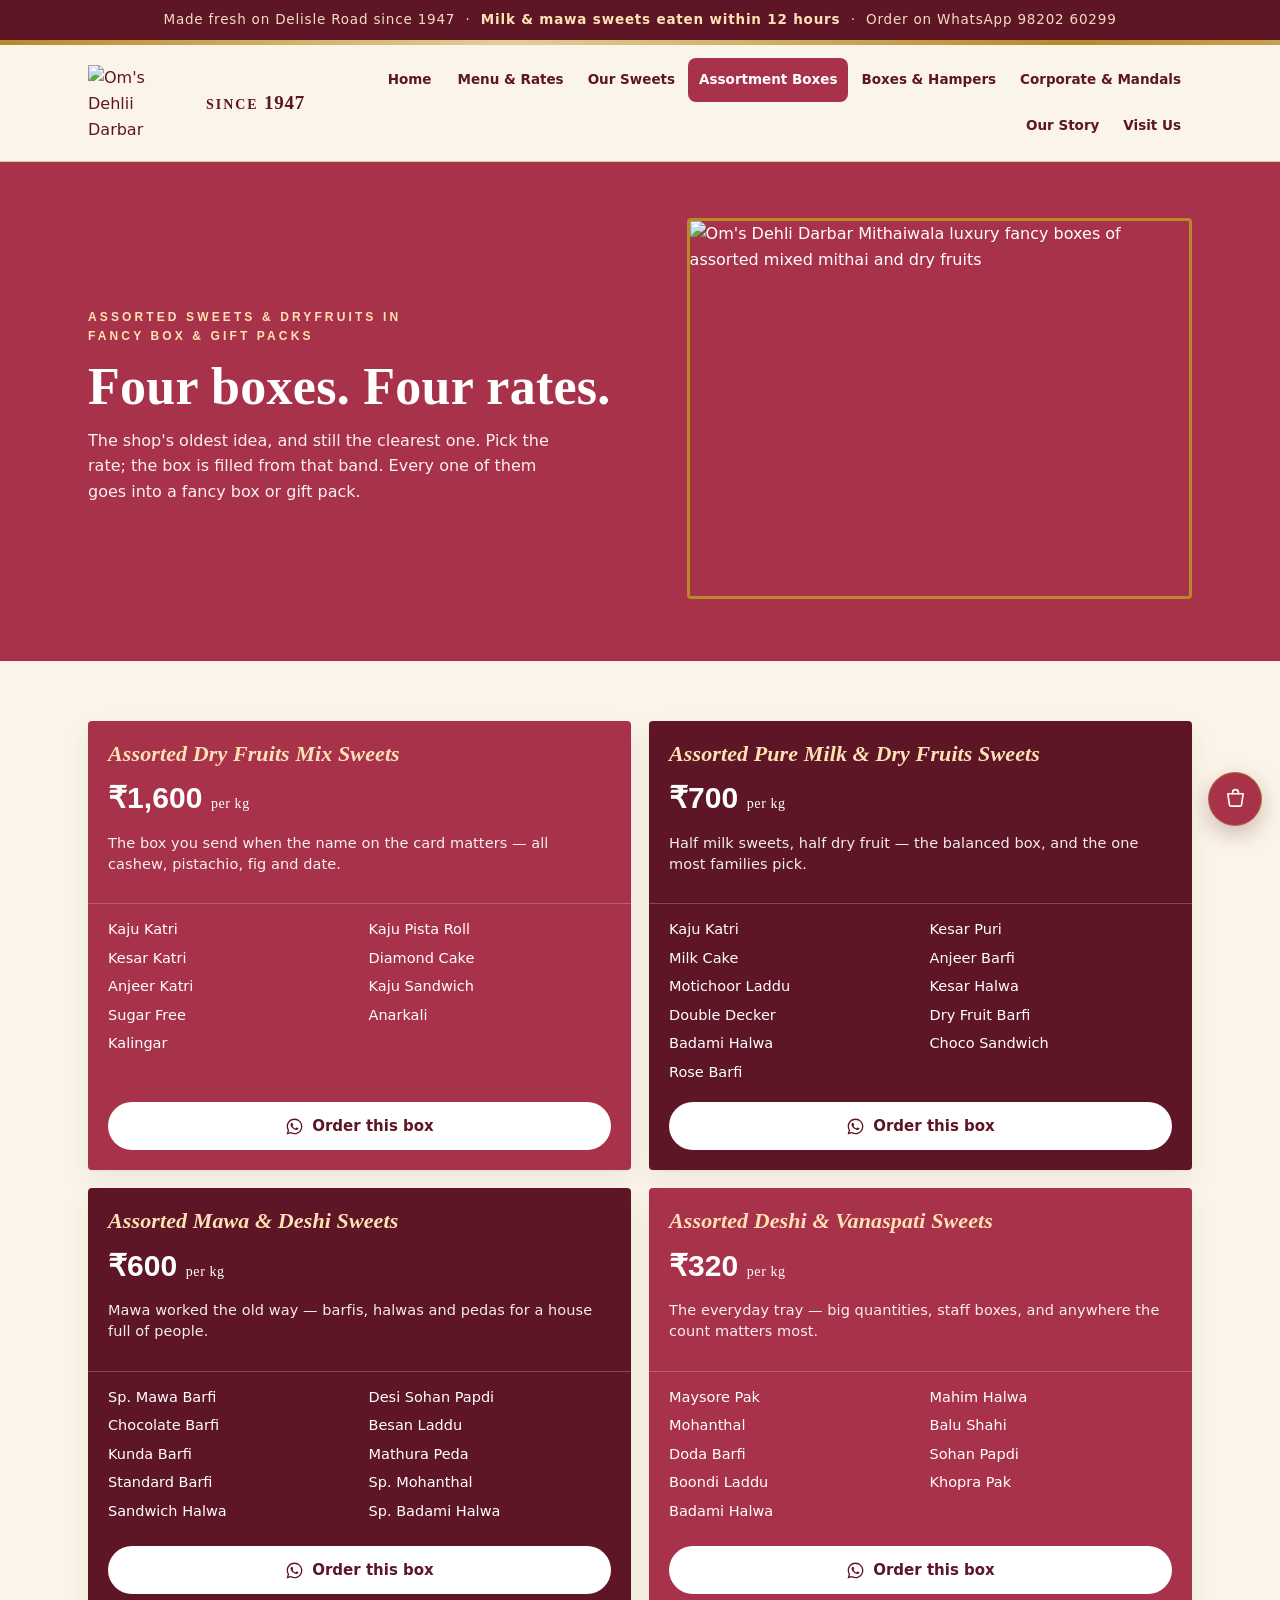
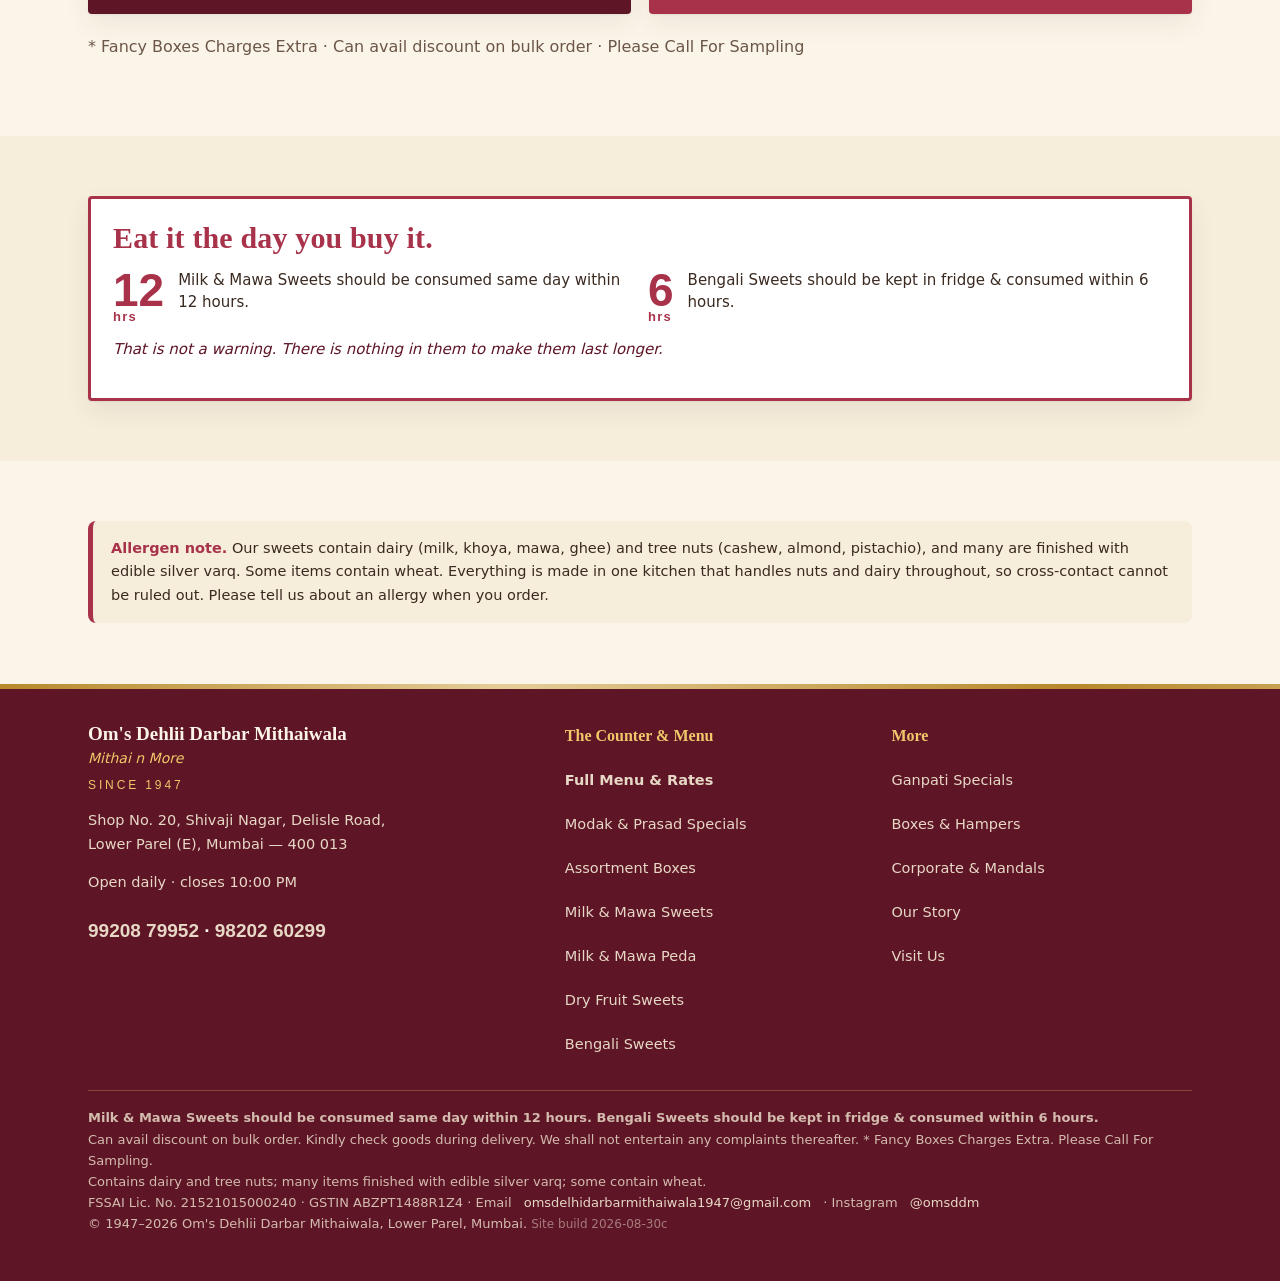
==== commit b960a581: "Add Google Search Console verification, Geo SEO tags, and XML sitemap" ====
--- a/assortments.html
+++ b/assortments.html
@@ -3,14 +3,18 @@
 <head>
 <meta charset="utf-8">
 <meta name="viewport" content="width=device-width, initial-scale=1">
-<title>Assorted sweets & dryfruit gift boxes — ₹280 to ₹1,400 per kg | Lower Parel</title>
-<meta name="description" content="Four assortment boxes: Dry Fruits Mix ₹1,400, Pure Milk & Dry Fruits ₹700, Mawa & Deshi ₹560, Deshi & Vanaspati ₹280 per kg. Fancy box and gift packs. Lower Parel, Mumbai.">
+<title>Assorted Sweets &amp; Dry Fruit Gift Boxes — ₹320 to ₹1,600 per kg | Lower Parel, Mumbai</title>
+<meta name="description" content="Four signature assortment boxes: Dry Fruits Mix ₹1,600, Pure Milk &amp; Dry Fruits ₹760, Mawa &amp; Deshi ₹600, Deshi &amp; Vanaspati ₹320 per kg. Fancy box &amp; festive gifting in Lower Parel, Mumbai.">
 <link rel="canonical" href="https://omsdehliidarbarmithaiwala.github.io/Our-Website/assortments.html">
+<meta name="geo.region" content="IN-MH">
+<meta name="geo.placename" content="Lower Parel, Mumbai">
+<meta name="geo.position" content="18.9950;72.8300">
+<meta name="ICBM" content="18.9950, 72.8300">
 <meta name="theme-color" content="#C4123F">
 <meta property="og:type" content="website">
 <meta property="og:site_name" content="Om's Dehlii Darbar Mithaiwala">
-<meta property="og:title" content="Assorted sweets & dryfruit gift boxes — ₹280 to ₹1,400 per kg | Lower Parel">
-<meta property="og:description" content="Four assortment boxes: Dry Fruits Mix ₹1,400, Pure Milk & Dry Fruits ₹700, Mawa & Deshi ₹560, Deshi & Vanaspati ₹280 per kg. Fancy box and gift packs. Lower Parel, Mumbai.">
+<meta property="og:title" content="Assorted Sweets &amp; Dry Fruit Gift Boxes — ₹320 to ₹1,600 per kg | Lower Parel, Mumbai">
+<meta property="og:description" content="Four signature assortment boxes: Dry Fruits Mix ₹1,600, Pure Milk &amp; Dry Fruits ₹760, Mawa &amp; Deshi ₹600, Deshi &amp; Vanaspati ₹320 per kg. Fancy box &amp; festive gifting in Lower Parel, Mumbai.">
 <meta property="og:url" content="https://omsdehliidarbarmithaiwala.github.io/Our-Website/assortments.html">
 <meta property="og:image" content="https://omsdehliidarbarmithaiwala.github.io/Our-Website/assets/img/linkcard.jpg">
 <meta property="og:image:width" content="1200"><meta property="og:image:height" content="630">
@@ -23,7 +27,7 @@
 <script src="assets/js/products.js?v=2026-08-30c" defer></script>
 <script src="assets/js/site.js?v=2026-08-30c" defer></script>
 <link rel="icon" href="assets/img/logo.svg" type="image/svg+xml">
-<script type="application/ld+json">{"@context":"https://schema.org","@type":["Bakery","LocalBusiness","Store"],"name":"Om's Dehlii Darbar Mithaiwala","alternateName":["Om's Dehlii Darbar Mithaiwala","Oms Dehlii Darbar Mithaiwala"],"slogan":"Mithai n More","description":"All varieties of dry fruit, milk, bengali and mawa mithais manufactured by us. We cater to all orders for retail and corporate. Also available all types of dry fruits and farsans and chocolates. Fancy packaging available.","foundingDate":"1947","url":"https://omsdehliidarbarmithaiwala.github.io/Our-Website/","telephone":["+919920879952","+919820260299"],"priceRange":"₹₹","currenciesAccepted":"INR","paymentAccepted":"Cash, UPI","servesCuisine":"Indian sweets","address":{"@type":"PostalAddress","streetAddress":"Shop No. 20, Shivaji Nagar, Delisle Road","addressLocality":"Lower Parel (E), Mumbai","addressRegion":"Maharashtra","postalCode":"400013","addressCountry":"IN"},"openingHoursSpecification":[{"@type":"OpeningHoursSpecification","dayOfWeek":["Monday","Tuesday","Wednesday","Thursday","Friday","Saturday","Sunday"],"closes":"22:00"}],"aggregateRating":{"@type":"AggregateRating","ratingValue":"4.8","reviewCount":"16","bestRating":"5"},"hasMap":"https://maps.google.com/?q=Om%27s%20Dehlii%20Darbar%20Mithaiwala%2C%20Shop%20No.%2020%2C%20Shivaji%20Nagar%2C%20Delisle%20Road%2C%20Lower%20Parel%20%28E%29%2C%20Mumbai%20400013"}</script>
+<script type="application/ld+json">{"@context":"https://schema.org","@type":["Bakery","LocalBusiness","Store"],"name":"Om's Dehlii Darbar Mithaiwala","alternateName":["Om's Dehlii Darbar Mithaiwala","Oms Dehlii Darbar Mithaiwala"],"slogan":"Mithai n More","description":"All varieties of dry fruit, milk, bengali and mawa mithais manufactured by us. We cater to all orders for retail and corporate. Also available all types of dry fruits and farsans and chocolates. Fancy packaging available.","foundingDate":"1947","url":"https://omsdehliidarbarmithaiwala.github.io/Our-Website/","telephone":["+919920879952","+919820260299"],"priceRange":"₹₹","currenciesAccepted":"INR","paymentAccepted":"Cash, UPI","servesCuisine":"Indian sweets","address":{"@type":"PostalAddress","streetAddress":"Shop No. 20, Shivaji Nagar, Delisle Road","addressLocality":"Lower Parel (E), Mumbai","addressRegion":"Maharashtra","postalCode":"400013","addressCountry":"IN"},"geo":{"@type":"GeoCoordinates","latitude":18.9950,"longitude":72.8300},"areaServed":[{"@type":"AdministrativeArea","name":"Mumbai"},{"@type":"AdministrativeArea","name":"Lower Parel"}],"openingHoursSpecification":[{"@type":"OpeningHoursSpecification","dayOfWeek":["Monday","Tuesday","Wednesday","Thursday","Friday","Saturday","Sunday"],"closes":"22:00"}],"aggregateRating":{"@type":"AggregateRating","ratingValue":"4.8","reviewCount":"16","bestRating":"5"},"hasMap":"https://maps.google.com/?q=Om%27s%20Dehlii%20Darbar%20Mithaiwala%2C%20Shop%20No.%2020%2C%20Shivaji%20Nagar%2C%20Delisle%20Road%2C%20Lower%20Parel%20%28E%29%2C%20Mumbai%20400013"}</script>
 </head>
 <body>
 <a class="skip" href="#main">Skip to content</a>
--- a/assets/css/site.css
+++ b/assets/css/site.css
@@ -1062,3 +1062,134 @@
   .menu-search-box{flex:1 1 100%}
 }
 
+/* ==========================================================================
+   POS BILLING SYSTEM & GRAM-ACCURATE CALCULATOR STYLES
+   ========================================================================== */
+.pos-wrapper{padding:24px 0 60px}
+.pos-grid-layout{display:grid;grid-template-columns:1fr 440px;gap:24px;align-items:start}
+
+/* Left: Counter Catalogue */
+.pos-catalog-panel{background:#FFF;border:1px solid rgba(184,137,43,.35);border-radius:16px;padding:20px;box-shadow:0 4px 20px rgba(58,35,24,.06)}
+.pos-catalog-header{display:flex;align-items:center;justify-content:space-between;gap:16px;margin-bottom:16px;flex-wrap:wrap}
+.pos-search{flex:1;min-width:240px;position:relative}
+.pos-search input{width:100%;padding:10px 16px 10px 40px;border-radius:999px;border:1.5px solid rgba(184,137,43,.4);font-family:'Bitter',serif;font-size:15px;background:#FFFDF8;color:var(--ink)}
+.pos-search input:focus{outline:2px solid var(--crimson);border-color:var(--crimson)}
+.pos-search svg{position:absolute;left:14px;top:50%;transform:translateY(-50%);width:18px;height:18px;color:var(--muted);pointer-events:none}
+.pos-cat-filter{display:flex;gap:6px;overflow-x:auto;padding-bottom:10px;scrollbar-width:none;margin-bottom:16px}
+.pos-cat-filter::-webkit-scrollbar{display:none}
+.pos-cat-btn{padding:7px 14px;border-radius:999px;border:1px solid rgba(184,137,43,.35);background:#FFFDF8;color:var(--maroon);font-family:'Oswald',sans-serif;font-size:13px;font-weight:600;letter-spacing:.03em;cursor:pointer;white-space:nowrap;transition:all .15s ease}
+.pos-cat-btn.active,.pos-cat-btn:hover{background:var(--maroon);color:#FFF;border-color:var(--maroon)}
+
+.pos-items-grid{display:grid;grid-template-columns:repeat(auto-fill, minmax(180px, 1fr));gap:14px;max-height:750px;overflow-y:auto;padding-right:4px}
+.pos-item-tile{background:#FFFDF8;border:1.5px solid rgba(184,137,43,.3);border-radius:12px;padding:12px;display:flex;flex-direction:column;cursor:pointer;transition:all .2s ease;text-align:left;position:relative}
+.pos-item-tile:hover{border-color:var(--gold);transform:translateY(-2px);box-shadow:0 6px 16px rgba(58,35,24,.1)}
+.pos-item-tile:active{transform:scale(.98)}
+.pos-tile-img{width:100%;aspect-ratio:4/3;border-radius:8px;overflow:hidden;background:var(--cream-2);margin-bottom:8px;border:1px solid rgba(184,137,43,.25)}
+.pos-tile-img img{width:100%;height:100%;object-fit:cover}
+.pos-tile-title{font-size:15px;font-weight:800;color:var(--maroon);line-height:1.2;font-family:'Bitter',serif}
+.pos-tile-deva{font-family:'Mukta',sans-serif;font-size:12.5px;color:var(--crimson);font-weight:600}
+.pos-tile-price{margin-top:auto;padding-top:8px;display:flex;align-items:baseline;justify-content:space-between}
+.pos-tile-rate{font-family:'Bitter',serif;font-weight:800;font-size:16px;color:var(--crimson)}
+.pos-tile-unit{font-size:11px;color:var(--muted);font-weight:600;text-transform:uppercase}
+.pos-tile-add{position:absolute;top:8px;right:8px;background:var(--crimson);color:#FFF;width:26px;height:26px;border-radius:50%;display:flex;align-items:center;justify-content:center;font-size:16px;font-weight:bold;box-shadow:0 2px 6px rgba(0,0,0,.2)}
+
+/* Right: POS Billing Invoice Panel */
+.pos-bill-panel{background:#FFF;border:2px solid var(--gold);border-radius:16px;box-shadow:0 8px 30px rgba(58,35,24,.1);overflow:hidden;position:sticky;top:20px}
+.pos-bill-header{background:linear-gradient(135deg, var(--maroon) 0%, var(--crimson) 100%);color:#FFF;padding:18px 20px;display:flex;align-items:center;justify-content:space-between}
+.pos-bill-header h3{font-size:20px;color:#FFF;margin:0}
+.pos-bill-inv-no{font-family:'Oswald',sans-serif;font-size:13px;color:#F0C86A;letter-spacing:.08em;font-weight:700}
+.pos-customer-box{padding:14px 18px;background:var(--cream-2);border-bottom:1px solid rgba(184,137,43,.3);display:grid;grid-template-columns:1fr 1fr;gap:10px}
+.pos-cust-field{display:flex;flex-direction:column;gap:3px}
+.pos-cust-field label{font-size:11.5px;font-family:'Oswald',sans-serif;font-weight:700;color:var(--maroon);text-transform:uppercase;letter-spacing:.04em}
+.pos-cust-field input{padding:7px 10px;border-radius:6px;border:1px solid rgba(184,137,43,.5);font-family:'Bitter',serif;font-size:13.5px;background:#FFF}
+.pos-cust-field input:focus{outline:2px solid var(--crimson);border-color:var(--crimson)}
+
+/* Cart Items Table in Billing Panel */
+.pos-cart-table-wrap{max-height:340px;overflow-y:auto;padding:0 18px}
+.pos-cart-table{width:100%;border-collapse:collapse;font-size:13.5px}
+.pos-cart-table th{padding:10px 4px;border-bottom:1.5px solid #C9962C;color:var(--maroon);font-family:'Oswald',sans-serif;font-size:11.5px;text-transform:uppercase;letter-spacing:.04em;text-align:left}
+.pos-cart-table td{padding:10px 4px;border-bottom:1px dashed rgba(184,137,43,.25);vertical-align:middle}
+.pos-cart-name{font-weight:700;color:var(--ink);font-size:13.5px}
+.pos-cart-calc{font-size:11.5px;color:var(--muted)}
+.pos-cart-amt{font-family:'Bitter',serif;font-weight:800;font-size:15px;color:var(--crimson);text-align:right;white-space:nowrap}
+.pos-cart-del{background:none;border:0;color:#C4123F;cursor:pointer;font-size:16px;padding:2px 6px;line-height:1;border-radius:4px}
+.pos-cart-del:hover{background:rgba(196,18,63,.1)}
+.pos-cart-empty{padding:40px 10px;text-align:center;color:var(--muted);font-style:italic;font-size:14px}
+
+/* Calculation Summary */
+.pos-bill-summary{padding:14px 18px;background:var(--cream);border-top:1.5px solid var(--gold)}
+.pos-sum-row{display:flex;align-items:center;justify-content:space-between;font-size:13.5px;color:var(--ink);margin-bottom:6px}
+.pos-sum-row.grand{font-size:20px;font-weight:800;color:var(--maroon);border-top:1.5px solid rgba(184,137,43,.4);padding-top:8px;margin-top:6px;margin-bottom:0}
+.pos-sum-row.grand .amt{color:var(--crimson);font-family:'Bitter',serif}
+
+/* Bill Action Dispatch Buttons */
+.pos-bill-actions{padding:16px 18px 20px;background:#FFF;border-top:1px solid rgba(184,137,43,.3);display:flex;flex-direction:column;gap:10px}
+.btn-dispatch-wa{background:#128C4B;color:#FFF;display:flex;align-items:center;justify-content:center;gap:8px;padding:12px;border-radius:999px;font-family:'Bitter',serif;font-size:15px;font-weight:700;text-decoration:none;border:0;cursor:pointer;transition:all .2s;box-shadow:0 4px 12px rgba(18,140,75,.25)}
+.btn-dispatch-wa:hover{background:#0E7540;color:#FFF;transform:translateY(-1px)}
+.btn-dispatch-wa svg{width:20px;height:20px}
+.pos-sub-actions{display:grid;grid-template-columns:1fr 1fr;gap:8px}
+.btn-dispatch-sms{background:#007AFF;color:#FFF;display:flex;align-items:center;justify-content:center;gap:6px;padding:9px;border-radius:8px;font-family:'Bitter',serif;font-size:13px;font-weight:700;text-decoration:none;border:0;cursor:pointer}
+.btn-dispatch-sms:hover{background:#0062CC;color:#FFF}
+.btn-print-bill{background:#FFF;color:var(--maroon);border:1.5px solid var(--maroon);display:flex;align-items:center;justify-content:center;gap:6px;padding:9px;border-radius:8px;font-family:'Bitter',serif;font-size:13px;font-weight:700;cursor:pointer}
+.btn-print-bill:hover{background:var(--cream);color:var(--crimson)}
+.btn-reset-bill{background:transparent;border:0;color:var(--muted);font-size:12px;text-decoration:underline;cursor:pointer;margin-top:4px;text-align:center}
+
+/* WEIGHING & QUANTITY MODAL */
+.pos-modal-overlay{position:fixed;inset:0;background:rgba(40,10,18,.6);backdrop-filter:blur(4px);z-index:999;display:flex;align-items:center;justify-content:center;padding:16px;opacity:0;visibility:hidden;transition:all .25s ease}
+.pos-modal-overlay.active{opacity:1;visibility:visible}
+.pos-modal{background:#FFFDF8;border:3px solid var(--gold);border-radius:20px;max-width:480px;width:100%;box-shadow:0 12px 40px rgba(0,0,0,.3);overflow:hidden;transform:translateY(20px);transition:transform .25s ease}
+.pos-modal-overlay.active .pos-modal{transform:translateY(0)}
+.pos-modal-header{background:linear-gradient(135deg, var(--maroon) 0%, var(--crimson) 100%);color:#FFF;padding:18px 24px;display:flex;align-items:center;justify-content:space-between}
+.pos-modal-header h3{font-size:20px;color:#FFF;margin:0}
+.pos-modal-close{background:none;border:0;color:#FFF;font-size:26px;cursor:pointer;line-height:1}
+.pos-modal-body{padding:24px}
+.pos-modal-item-summary{display:flex;align-items:center;gap:14px;background:var(--cream);padding:12px 16px;border-radius:12px;margin-bottom:20px;border:1px solid rgba(184,137,43,.3)}
+.pos-modal-thumb{width:64px;height:64px;border-radius:8px;object-fit:cover;border:1px solid var(--gold)}
+.pos-modal-calc-box{background:#FFF;border:2px solid var(--crimson);border-radius:14px;padding:16px;text-align:center;margin-bottom:20px;box-shadow:0 4px 12px rgba(196,18,63,.08)}
+.pos-calc-formula{font-size:13px;color:var(--muted);margin-bottom:4px}
+.pos-calc-price{font-family:'Bitter',serif;font-size:36px;font-weight:800;color:var(--crimson);line-height:1}
+.pos-calc-sub{font-size:13px;color:var(--maroon);font-weight:600;margin-top:4px}
+
+/* Gram Quick Chips */
+.pos-chips-label{font-family:'Oswald',sans-serif;font-size:13px;font-weight:700;color:var(--maroon);text-transform:uppercase;margin-bottom:8px}
+.pos-gram-chips{display:flex;flex-wrap:wrap;gap:8px;margin-bottom:16px}
+.pos-gram-chip{padding:8px 14px;border-radius:8px;background:var(--cream-2);border:1px solid rgba(184,137,43,.4);color:var(--ink);font-family:'Bitter',serif;font-size:14px;font-weight:700;cursor:pointer;transition:all .15s}
+.pos-gram-chip.active,.pos-gram-chip:hover{background:var(--crimson);color:#FFF;border-color:var(--crimson)}
+.pos-gram-input-wrap{display:flex;align-items:center;gap:10px;margin-bottom:20px}
+.pos-gram-input-wrap input{flex:1;padding:12px 16px;border-radius:10px;border:2px solid rgba(184,137,43,.5);font-family:'Bitter',serif;font-size:22px;font-weight:800;color:var(--ink);text-align:center}
+.pos-gram-input-wrap input:focus{outline:2px solid var(--crimson);border-color:var(--crimson)}
+.pos-gram-unit-label{font-family:'Oswald',sans-serif;font-size:16px;font-weight:700;color:var(--maroon)}
+.pos-modal-add-btn{width:100%;padding:14px;border-radius:999px;background:var(--crimson);color:#FFF;border:0;font-family:'Bitter',serif;font-size:17px;font-weight:800;cursor:pointer;box-shadow:0 4px 14px rgba(196,18,63,.3);transition:background .2s}
+.pos-modal-add-btn:hover{background:var(--crimson-d)}
+
+/* PRINTABLE RECEIPT TEMPLATE */
+.printable-receipt-slip{display:none}
+
+@media print {
+  body *{visibility:hidden}
+  .printable-receipt-slip, .printable-receipt-slip *{visibility:visible}
+  .printable-receipt-slip{
+    display:block!important;
+    position:absolute;
+    left:0;top:0;width:80mm;
+    background:#FFF!important;
+    color:#000!important;
+    padding:6mm 4mm;
+    font-family:'Courier New',Courier,monospace;
+    font-size:11pt;
+    line-height:1.3;
+  }
+  .print-receipt-center{text-align:center}
+  .print-receipt-divider{border-top:1pt dashed #000;margin:4mm 0}
+  .print-receipt-table{width:100%;border-collapse:collapse;font-size:10pt}
+  .print-receipt-table th{border-bottom:1pt dashed #000;padding:2mm 0;text-align:left}
+  .print-receipt-table td{padding:2mm 0;vertical-align:top}
+  .print-receipt-total{font-size:13pt;font-weight:bold;margin-top:2mm}
+}
+
+@media (max-width: 992px) {
+  .pos-grid-layout{grid-template-columns:1fr}
+  .pos-bill-panel{position:static;margin-top:20px}
+}
+
+
